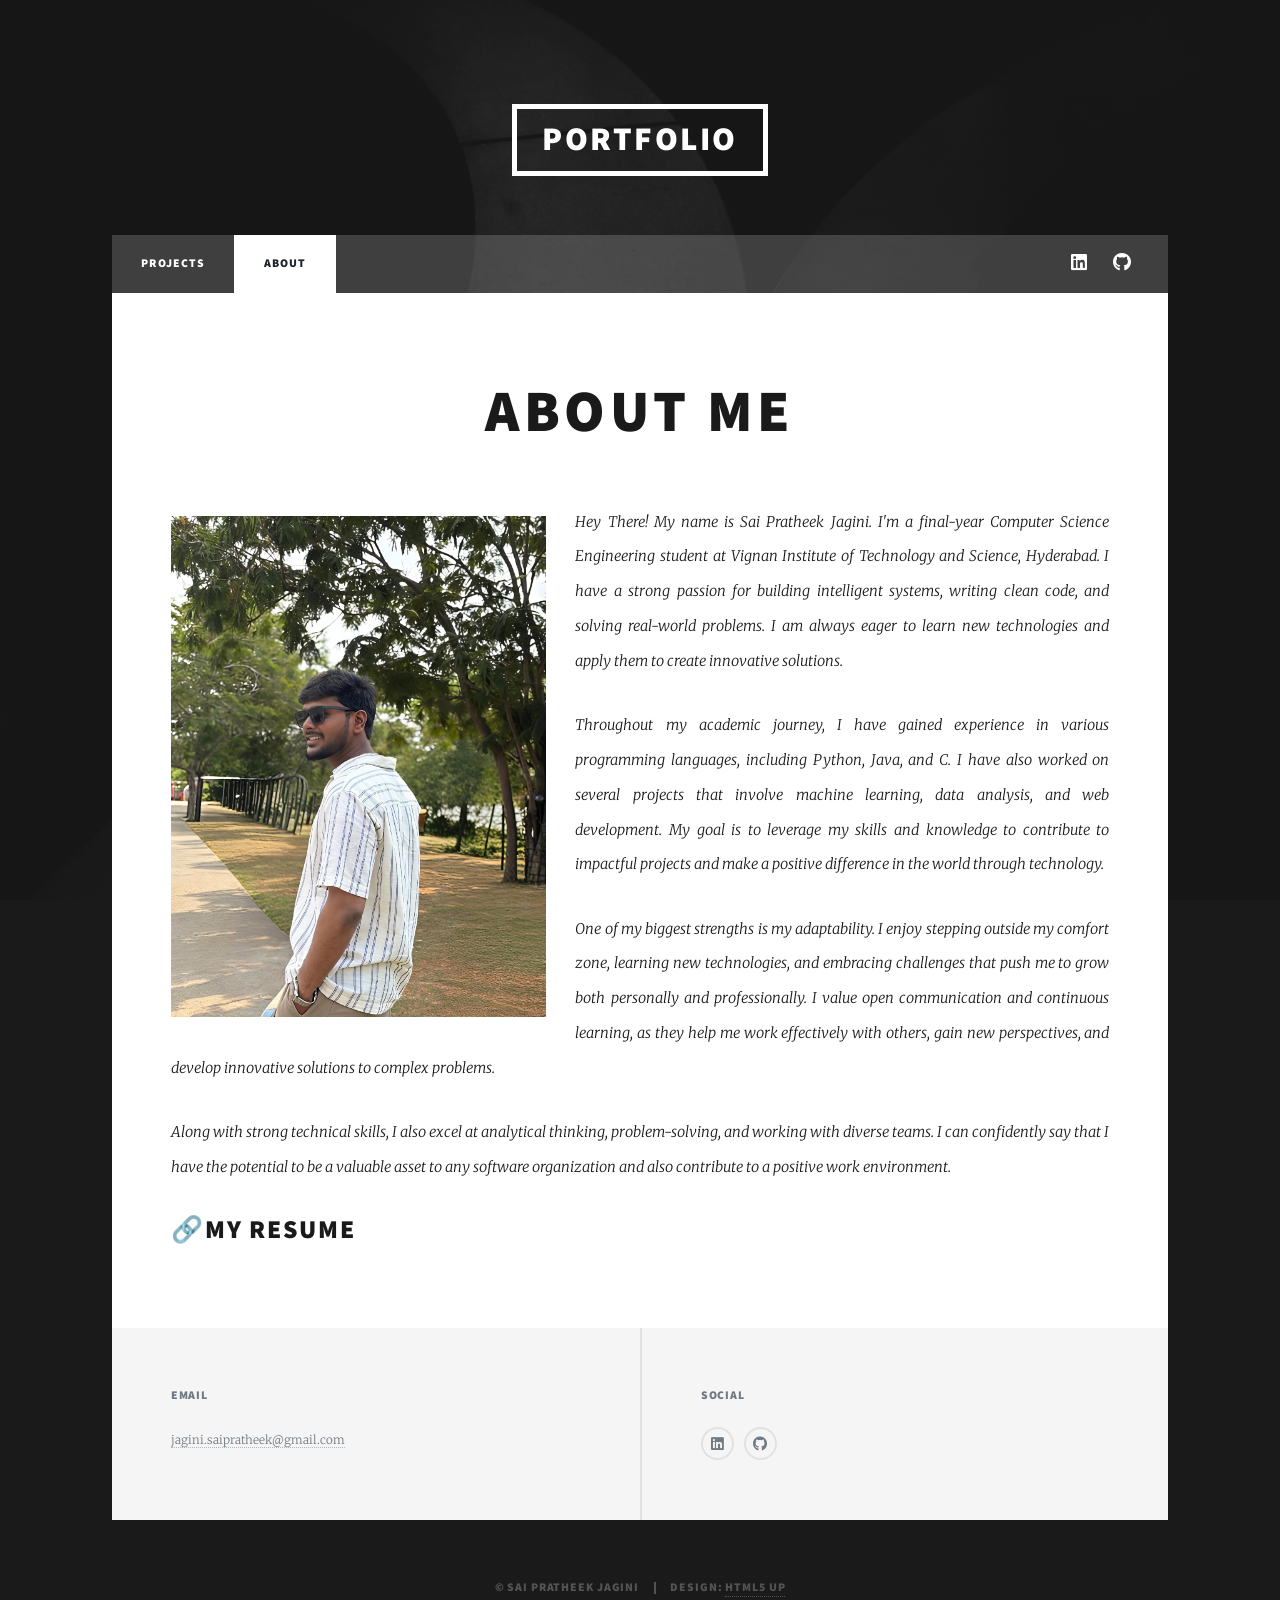
==== about.html @ 60c9acdc "Add files via upload Initial commit" ====
<!DOCTYPE HTML>
<!--
	Massively by HTML5 UP
	html5up.net | @ajlkn
	Free for personal and commercial use under the CCA 3.0 license (html5up.net/license)
-->
<html>
	<head>
		<title>Sai Pratheek's Portfolio</title>
		<meta charset="utf-8" />
		<meta name="viewport" content="width=device-width, initial-scale=1, user-scalable=no" />
		<link rel="stylesheet" href="assets/css/main.css" />
		<noscript><link rel="stylesheet" href="assets/css/noscript.css" /></noscript>
	</head>
	<body class="is-preload">

		<!-- Wrapper -->
			<div id="wrapper">

				<!-- Header -->
					<header id="header">
						<a href="index.html" class="logo">PORTFOLIO</a>
					</header>

				<!-- Nav -->
					<nav id="nav">
						<ul class="links">
							<li><a href="index.html">Projects</a></li>
							<li class="active"><a href="about.html">About</a></li>
						</ul>
						<ul class="icons">
							<li><a href="https://www.linkedin.com/in/sai-pratheek-13a4a62a0?utm_source=share&utm_campaign=share_via&utm_content=profile&utm_medium=android_app" class="icon brands fa-linkedin"><span class="label">LinkedIn</span></a></li>
							<li><a href="http://github.com/saipratheekj-maker" class="icon brands fa-github"><span class="label">GitHub</span></a></li>
						</ul>
					</nav>

				<!-- Main -->
					<div id="main">

						<!-- Post -->
							<section class="post">
								<header class="major">
									<h1>About Me</h1>
								</header>
								<header>
									<p>
										<span class="image left"><img src="images/pratheek.jpeg" alt="" /></span>
										Hey There! My name is Sai Pratheek Jagini. I'm a final-year Computer Science Engineering student at Vignan Institute of Technology and Science, Hyderabad. I have a strong passion for building intelligent systems, writing clean code, and solving real-world problems. I am always eager to learn new technologies and apply them to create innovative solutions.</p>
									<p>Throughout my academic journey, I have gained experience in various programming languages, including Python, Java, and C. I have also worked on several projects that involve machine learning, data analysis, and web development. My goal is to leverage my skills and knowledge to contribute to impactful projects and make a positive difference in the world through technology.</p>
									<p>One of my biggest strengths is my adaptability. I enjoy stepping outside my comfort zone, learning new technologies, and embracing challenges that push me to grow both personally and professionally. I value open communication and continuous learning, as they help me work effectively with others, gain new perspectives, and develop innovative solutions to complex problems.</p>
									<p>Along with strong technical skills, I also excel at analytical thinking, problem-solving, and working with diverse teams. I can confidently say that I have the potential to be a valuable asset to any software organization and also contribute to a positive work environment.</p>
								</header>

								<div class ="centered-box">
									<h2><a href="https://drive.google.com/file/d/1LMoxAyLqbDIhwHowOJUBHtjbUGwWxza9/view?usp=drive_link" class="logo">🔗My Resume</a></h2>
								</div>
							</section>

					</div>

				<!-- Footer -->	
					<footer id="footer">
						<section>
							<h3>Email</h3>
							<p><a href="mailto:jagini.saipratheek@gmail.com">jagini.saipratheek@gmail.com</a></p>
						</section>
						<section>
							<h3>Social</h3>
							<ul class="icons alt">
								<li><a href="https://www.linkedin.com/in/sai-pratheek-13a4a62a0?utm_source=share&utm_campaign=share_via&utm_content=profile&utm_medium=android_app" class="icon brands alt fa-linkedin"><span class="label">LinkedIn</span></a></li>
								<li><a href="http://github.com/saipratheekj-maker" class="icon brands alt fa-github"><span class="label">GitHub</span></a></li>
							</ul>
						</section>
					</footer>

				<!-- Copyright -->
					<div id="copyright">
						<ul><li>&copy; Sai Pratheek Jagini</li><li>Design: <a href="#">HTML5 UP</a></li></ul>
					</div>

			</div>

		<!-- Scripts -->
			<script src="assets/js/jquery.min.js"></script>
			<script src="assets/js/jquery.scrollex.min.js"></script>
			<script src="assets/js/jquery.scrolly.min.js"></script>
			<script src="assets/js/browser.min.js"></script>
			<script src="assets/js/breakpoints.min.js"></script>
			<script src="assets/js/util.js"></script>
			<script src="assets/js/main.js"></script>

	</body>
</html>
---- assets/css/main.css ----
@import url(fontawesome-all.min.css);
@import url("https://fonts.googleapis.com/css?family=Merriweather:300,700,300italic,700italic|Source+Sans+Pro:900");

/*
	Massively by HTML5 UP
	html5up.net | @ajlkn
	Free for personal and commercial use under the CCA 3.0 license (html5up.net/license)
*/

html, body, div, span, applet, object,
iframe, h1, h2, h3, h4, h5, h6, p, blockquote,
pre, a, abbr, acronym, address, big, cite,
code, del, dfn, em, img, ins, kbd, q, s, samp,
small, strike, strong, sub, sup, tt, var, b,
u, i, center, dl, dt, dd, ol, ul, li, fieldset,
form, label, legend, table, caption, tbody,
tfoot, thead, tr, th, td, article, aside,
canvas, details, embed, figure, figcaption,
footer, header, hgroup, menu, nav, output, ruby,
section, summary, time, mark, audio, video {
	margin: 0;
	padding: 0;
	border: 0;
	font-size: 100%;
	font: inherit;
	vertical-align: baseline;}

article, aside, details, figcaption, figure,
footer, header, hgroup, menu, nav, section {
	display: block;}

body {
	line-height: 1;
}

ol, ul {
	list-style: none;
}

blockquote, q {
	quotes: none;
}

	blockquote:before, blockquote:after, q:before, q:after {
		content: '';
		content: none;
	}

table {
	border-collapse: collapse;
	border-spacing: 0;
}

body {
	-webkit-text-size-adjust: none;
}

mark {
	background-color: transparent;
	color: inherit;
}

input::-moz-focus-inner {
	border: 0;
	padding: 0;
}

input, select, textarea {
	-moz-appearance: none;
	-webkit-appearance: none;
	-ms-appearance: none;
	appearance: none;
}

/* Basic */

	@-ms-viewport {
		width: device-width;
	}

	body {
		-ms-overflow-style: scrollbar;
	}

	@media screen and (max-width: 480px) {

		html, body {
			min-width: 320px;
		}

	}

	html {
		box-sizing: border-box;
	}

	*, *:before, *:after {
		box-sizing: inherit;
	}

	body {
		background-color: #1a1a1a;
	}

		body.is-preload *, body.is-preload *:before, body.is-preload *:after {
			-moz-animation: none !important;
			-webkit-animation: none !important;
			-ms-animation: none !important;
			animation: none !important;
			-moz-transition: none !important;
			-webkit-transition: none !important;
			-ms-transition: none !important;
			transition: none !important;
		}

/* Type */

	html {
		font-size: 16pt;
	}

		@media screen and (max-width: 1680px) {

			html {
				font-size: 12pt;
			}

		}

		@media screen and (max-width: 1280px) {

			html {
				font-size: 11pt;
			}

		}

		@media screen and (max-width: 360px) {

			html {
				font-size: 10pt;
			}

		}

	body {
		color: #1a1a1a;
	}

	body, input, select, textarea {
		font-family: "Merriweather", Georgia, serif;
		font-weight: 300;
		font-size: 1rem;
		line-height: 2.375;
	}

	a {
		-moz-transition: color 0.2s ease-in-out, background-color 0.2s ease-in-out, border-color 0.2s ease-in-out, box-shadow 0.2s ease-in-out;
		-webkit-transition: color 0.2s ease-in-out, background-color 0.2s ease-in-out, border-color 0.2s ease-in-out, box-shadow 0.2s ease-in-out;
		-ms-transition: color 0.2s ease-in-out, background-color 0.2s ease-in-out, border-color 0.2s ease-in-out, box-shadow 0.2s ease-in-out;
		transition: color 0.2s ease-in-out, background-color 0.2s ease-in-out, border-color 0.2s ease-in-out, box-shadow 0.2s ease-in-out;
		border-bottom: dotted 1px;
		text-decoration: none;
	}

		a:hover {
			border-bottom-color: transparent;
		}

	strong, b {
		font-weight: 600;
	}

	em, i {
		font-style: italic;
	}

	p {
		text-align: justify;
		margin: 0 0 2rem 0;
	}

	h1, h2, h3, h4, h5, h6 {
		font-family: "Source Sans Pro", Helvetica, sans-serif;
		font-weight: 900;
		line-height: 1.5;
		letter-spacing: 0.075em;
		text-transform: uppercase;
		margin: 0 0 1rem 0;
	}

		h1 a, h2 a, h3 a, h4 a, h5 a, h6 a {
			border-bottom: 0;
			color: inherit;
			text-decoration: none;
		}

	h1 {
		font-size: 4rem;
		line-height: 1.1;
		margin: 0 0 2rem 0;
	}

	h2 {
		font-size: 1.75rem;
		line-height: 1.3;
		margin: 0 0 1.5rem 0;
	}

	h3 {
		font-size: 1.25rem;
		margin: 0 0 1.5rem 0;
	}

	h4 {
		font-size: 1rem;
	}

	h5 {
		font-size: 0.9rem;
	}

	h6 {
		font-size: 0.8rem;
	}

	sub {
		font-size: 0.8rem;
		position: relative;
		top: 0.5rem;
	}

	sup {
		font-size: 0.8rem;
		position: relative;
		top: -0.5rem;
	}

	blockquote {
		border-left: solid 4px;
		font-style: italic;
		margin: 0 0 2rem 0;
		padding: 0.5rem 0 0.5rem 2rem;
	}

	code {
		border: solid 2px;
		font-family: "Courier New", monospace;
		font-size: 0.9rem;
		margin: 0 0.25rem;
		padding: 0.25rem 0.65rem;
	}

	pre {
		-webkit-overflow-scrolling: touch;
		font-family: "Courier New", monospace;
		font-size: 0.9rem;
		margin: 0 0 2rem 0;
	}

		pre code {
			display: block;
			line-height: 1.75;
			padding: 1rem 1.5rem;
			overflow-x: auto;
		}

	hr {
		border: 0;
		border-bottom: solid 2px;
		margin: 3rem 0;
	}

		hr.major {
			margin: 5rem 0;
		}

	.align-left {
		text-align: left;
	}

	.align-center {
		text-align: center;
	}

	.align-right {
		text-align: right;
	}

	input, select, textarea {
		color: #1a1a1a;
	}

	a {
		color: #1a1a1a;
		border-bottom-color: rgba(33, 41, 49, 0.5);
	}

		a:hover {
			border-bottom-color: transparent;
			color: #18bfef !important;
		}

	strong, b {
		color: #1a1a1a;
	}

	h1, h2, h3, h4, h5, h6 {
		color: #1a1a1a;
	}

	blockquote {
		border-left-color: #eeeeee;
	}

	code {
		background: rgba(220, 220, 220, 0.25);
		border-color: #eeeeee;
	}

	hr {
		border-bottom-color: #eeeeee;
	}

/* Row */

	.row {
		display: flex;
		flex-wrap: wrap;
		box-sizing: border-box;
		align-items: stretch;
	}

		.row > * {
			box-sizing: border-box;
		}

		.row.gtr-uniform > * > :last-child {
			margin-bottom: 0;
		}

		.row.aln-left {
			justify-content: flex-start;
		}

		.row.aln-center {
			justify-content: center;
		}

		.row.aln-right {
			justify-content: flex-end;
		}

		.row.aln-top {
			align-items: flex-start;
		}

		.row.aln-middle {
			align-items: center;
		}

		.row.aln-bottom {
			align-items: flex-end;
		}

		.row > .imp {
			order: -1;
		}

		.row > .col-1 {
			width: 8.33333%;
		}

		.row > .off-1 {
			margin-left: 8.33333%;
		}

		.row > .col-2 {
			width: 16.66667%;
		}

		.row > .off-2 {
			margin-left: 16.66667%;
		}

		.row > .col-3 {
			width: 25%;
		}

		.row > .off-3 {
			margin-left: 25%;
		}

		.row > .col-4 {
			width: 33.33333%;
		}

		.row > .off-4 {
			margin-left: 33.33333%;
		}

		.row > .col-5 {
			width: 41.66667%;
		}

		.row > .off-5 {
			margin-left: 41.66667%;
		}

		.row > .col-6 {
			width: 50%;
		}

		.row > .off-6 {
			margin-left: 50%;
		}

		.row > .col-7 {
			width: 58.33333%;
		}

		.row > .off-7 {
			margin-left: 58.33333%;
		}

		.row > .col-8 {
			width: 66.66667%;
		}

		.row > .off-8 {
			margin-left: 66.66667%;
		}

		.row > .col-9 {
			width: 75%;
		}

		.row > .off-9 {
			margin-left: 75%;
		}

		.row > .col-10 {
			width: 83.33333%;
		}

		.row > .off-10 {
			margin-left: 83.33333%;
		}

		.row > .col-11 {
			width: 91.66667%;
		}

		.row > .off-11 {
			margin-left: 91.66667%;
		}

		.row > .col-12 {
			width: 100%;
		}

		.row > .off-12 {
			margin-left: 100%;
		}

		.row.gtr-0 {
			margin-top: 0;
			margin-left: 0rem;
		}

			.row.gtr-0 > * {
				padding: 0 0 0 0rem;
			}

			.row.gtr-0.gtr-uniform {
				margin-top: 0rem;
			}

				.row.gtr-0.gtr-uniform > * {
					padding-top: 0rem;
				}

		.row.gtr-25 {
			margin-top: 0;
			margin-left: -0.375rem;
		}

			.row.gtr-25 > * {
				padding: 0 0 0 0.375rem;
			}

			.row.gtr-25.gtr-uniform {
				margin-top: -0.375rem;
			}

				.row.gtr-25.gtr-uniform > * {
					padding-top: 0.375rem;
				}

		.row.gtr-50 {
			margin-top: 0;
			margin-left: -0.75rem;
		}

			.row.gtr-50 > * {
				padding: 0 0 0 0.75rem;
			}

			.row.gtr-50.gtr-uniform {
				margin-top: -0.75rem;
			}

				.row.gtr-50.gtr-uniform > * {
					padding-top: 0.75rem;
				}

		.row {
			margin-top: 0;
			margin-left: -1.5rem;
		}

			.row > * {
				padding: 0 0 0 1.5rem;
			}

			.row.gtr-uniform {
				margin-top: -1.5rem;
			}

				.row.gtr-uniform > * {
					padding-top: 1.5rem;
				}

		.row.gtr-150 {
			margin-top: 0;
			margin-left: -2.25rem;
		}

			.row.gtr-150 > * {
				padding: 0 0 0 2.25rem;
			}

			.row.gtr-150.gtr-uniform {
				margin-top: -2.25rem;
			}

				.row.gtr-150.gtr-uniform > * {
					padding-top: 2.25rem;
				}

		.row.gtr-200 {
			margin-top: 0;
			margin-left: -3rem;
		}

			.row.gtr-200 > * {
				padding: 0 0 0 3rem;
			}

			.row.gtr-200.gtr-uniform {
				margin-top: -3rem;
			}

				.row.gtr-200.gtr-uniform > * {
					padding-top: 3rem;
				}

		@media screen and (max-width: 1680px) {

			.row {
				display: flex;
				flex-wrap: wrap;
				box-sizing: border-box;
				align-items: stretch;
			}

				.row > * {
					box-sizing: border-box;
				}

				.row.gtr-uniform > * > :last-child {
					margin-bottom: 0;
				}

				.row.aln-left {
					justify-content: flex-start;
				}

				.row.aln-center {
					justify-content: center;
				}

				.row.aln-right {
					justify-content: flex-end;
				}

				.row.aln-top {
					align-items: flex-start;
				}

				.row.aln-middle {
					align-items: center;
				}

				.row.aln-bottom {
					align-items: flex-end;
				}

				.row > .imp-xlarge {
					order: -1;
				}

				.row > .col-1-xlarge {
					width: 8.33333%;
				}

				.row > .off-1-xlarge {
					margin-left: 8.33333%;
				}

				.row > .col-2-xlarge {
					width: 16.66667%;
				}

				.row > .off-2-xlarge {
					margin-left: 16.66667%;
				}

				.row > .col-3-xlarge {
					width: 25%;
				}

				.row > .off-3-xlarge {
					margin-left: 25%;
				}

				.row > .col-4-xlarge {
					width: 33.33333%;
				}

				.row > .off-4-xlarge {
					margin-left: 33.33333%;
				}

				.row > .col-5-xlarge {
					width: 41.66667%;
				}

				.row > .off-5-xlarge {
					margin-left: 41.66667%;
				}

				.row > .col-6-xlarge {
					width: 50%;
				}

				.row > .off-6-xlarge {
					margin-left: 50%;
				}

				.row > .col-7-xlarge {
					width: 58.33333%;
				}

				.row > .off-7-xlarge {
					margin-left: 58.33333%;
				}

				.row > .col-8-xlarge {
					width: 66.66667%;
				}

				.row > .off-8-xlarge {
					margin-left: 66.66667%;
				}

				.row > .col-9-xlarge {
					width: 75%;
				}

				.row > .off-9-xlarge {
					margin-left: 75%;
				}

				.row > .col-10-xlarge {
					width: 83.33333%;
				}

				.row > .off-10-xlarge {
					margin-left: 83.33333%;
				}

				.row > .col-11-xlarge {
					width: 91.66667%;
				}

				.row > .off-11-xlarge {
					margin-left: 91.66667%;
				}

				.row > .col-12-xlarge {
					width: 100%;
				}

				.row > .off-12-xlarge {
					margin-left: 100%;
				}

				.row.gtr-0 {
					margin-top: 0;
					margin-left: 0rem;
				}

					.row.gtr-0 > * {
						padding: 0 0 0 0rem;
					}

					.row.gtr-0.gtr-uniform {
						margin-top: 0rem;
					}

						.row.gtr-0.gtr-uniform > * {
							padding-top: 0rem;
						}

				.row.gtr-25 {
					margin-top: 0;
					margin-left: -0.375rem;
				}

					.row.gtr-25 > * {
						padding: 0 0 0 0.375rem;
					}

					.row.gtr-25.gtr-uniform {
						margin-top: -0.375rem;
					}

						.row.gtr-25.gtr-uniform > * {
							padding-top: 0.375rem;
						}

				.row.gtr-50 {
					margin-top: 0;
					margin-left: -0.75rem;
				}

					.row.gtr-50 > * {
						padding: 0 0 0 0.75rem;
					}

					.row.gtr-50.gtr-uniform {
						margin-top: -0.75rem;
					}

						.row.gtr-50.gtr-uniform > * {
							padding-top: 0.75rem;
						}

				.row {
					margin-top: 0;
					margin-left: -1.5rem;
				}

					.row > * {
						padding: 0 0 0 1.5rem;
					}

					.row.gtr-uniform {
						margin-top: -1.5rem;
					}

						.row.gtr-uniform > * {
							padding-top: 1.5rem;
						}

				.row.gtr-150 {
					margin-top: 0;
					margin-left: -2.25rem;
				}

					.row.gtr-150 > * {
						padding: 0 0 0 2.25rem;
					}

					.row.gtr-150.gtr-uniform {
						margin-top: -2.25rem;
					}

						.row.gtr-150.gtr-uniform > * {
							padding-top: 2.25rem;
						}

				.row.gtr-200 {
					margin-top: 0;
					margin-left: -3rem;
				}

					.row.gtr-200 > * {
						padding: 0 0 0 3rem;
					}

					.row.gtr-200.gtr-uniform {
						margin-top: -3rem;
					}

						.row.gtr-200.gtr-uniform > * {
							padding-top: 3rem;
						}

		}

		@media screen and (max-width: 1280px) {

			.row {
				display: flex;
				flex-wrap: wrap;
				box-sizing: border-box;
				align-items: stretch;
			}

				.row > * {
					box-sizing: border-box;
				}

				.row.gtr-uniform > * > :last-child {
					margin-bottom: 0;
				}

				.row.aln-left {
					justify-content: flex-start;
				}

				.row.aln-center {
					justify-content: center;
				}

				.row.aln-right {
					justify-content: flex-end;
				}

				.row.aln-top {
					align-items: flex-start;
				}

				.row.aln-middle {
					align-items: center;
				}

				.row.aln-bottom {
					align-items: flex-end;
				}

				.row > .imp-large {
					order: -1;
				}

				.row > .col-1-large {
					width: 8.33333%;
				}

				.row > .off-1-large {
					margin-left: 8.33333%;
				}

				.row > .col-2-large {
					width: 16.66667%;
				}

				.row > .off-2-large {
					margin-left: 16.66667%;
				}

				.row > .col-3-large {
					width: 25%;
				}

				.row > .off-3-large {
					margin-left: 25%;
				}

				.row > .col-4-large {
					width: 33.33333%;
				}

				.row > .off-4-large {
					margin-left: 33.33333%;
				}

				.row > .col-5-large {
					width: 41.66667%;
				}

				.row > .off-5-large {
					margin-left: 41.66667%;
				}

				.row > .col-6-large {
					width: 50%;
				}

				.row > .off-6-large {
					margin-left: 50%;
				}

				.row > .col-7-large {
					width: 58.33333%;
				}

				.row > .off-7-large {
					margin-left: 58.33333%;
				}

				.row > .col-8-large {
					width: 66.66667%;
				}

				.row > .off-8-large {
					margin-left: 66.66667%;
				}

				.row > .col-9-large {
					width: 75%;
				}

				.row > .off-9-large {
					margin-left: 75%;
				}

				.row > .col-10-large {
					width: 83.33333%;
				}

				.row > .off-10-large {
					margin-left: 83.33333%;
				}

				.row > .col-11-large {
					width: 91.66667%;
				}

				.row > .off-11-large {
					margin-left: 91.66667%;
				}

				.row > .col-12-large {
					width: 100%;
				}

				.row > .off-12-large {
					margin-left: 100%;
				}

				.row.gtr-0 {
					margin-top: 0;
					margin-left: 0rem;
				}

					.row.gtr-0 > * {
						padding: 0 0 0 0rem;
					}

					.row.gtr-0.gtr-uniform {
						margin-top: 0rem;
					}

						.row.gtr-0.gtr-uniform > * {
							padding-top: 0rem;
						}

				.row.gtr-25 {
					margin-top: 0;
					margin-left: -0.375rem;
				}

					.row.gtr-25 > * {
						padding: 0 0 0 0.375rem;
					}

					.row.gtr-25.gtr-uniform {
						margin-top: -0.375rem;
					}

						.row.gtr-25.gtr-uniform > * {
							padding-top: 0.375rem;
						}

				.row.gtr-50 {
					margin-top: 0;
					margin-left: -0.75rem;
				}

					.row.gtr-50 > * {
						padding: 0 0 0 0.75rem;
					}

					.row.gtr-50.gtr-uniform {
						margin-top: -0.75rem;
					}

						.row.gtr-50.gtr-uniform > * {
							padding-top: 0.75rem;
						}

				.row {
					margin-top: 0;
					margin-left: -1.5rem;
				}

					.row > * {
						padding: 0 0 0 1.5rem;
					}

					.row.gtr-uniform {
						margin-top: -1.5rem;
					}

						.row.gtr-uniform > * {
							padding-top: 1.5rem;
						}

				.row.gtr-150 {
					margin-top: 0;
					margin-left: -2.25rem;
				}

					.row.gtr-150 > * {
						padding: 0 0 0 2.25rem;
					}

					.row.gtr-150.gtr-uniform {
						margin-top: -2.25rem;
					}

						.row.gtr-150.gtr-uniform > * {
							padding-top: 2.25rem;
						}

				.row.gtr-200 {
					margin-top: 0;
					margin-left: -3rem;
				}

					.row.gtr-200 > * {
						padding: 0 0 0 3rem;
					}

					.row.gtr-200.gtr-uniform {
						margin-top: -3rem;
					}

						.row.gtr-200.gtr-uniform > * {
							padding-top: 3rem;
						}

		}

		@media screen and (max-width: 980px) {

			.row {
				display: flex;
				flex-wrap: wrap;
				box-sizing: border-box;
				align-items: stretch;
			}

				.row > * {
					box-sizing: border-box;
				}

				.row.gtr-uniform > * > :last-child {
					margin-bottom: 0;
				}

				.row.aln-left {
					justify-content: flex-start;
				}

				.row.aln-center {
					justify-content: center;
				}

				.row.aln-right {
					justify-content: flex-end;
				}

				.row.aln-top {
					align-items: flex-start;
				}

				.row.aln-middle {
					align-items: center;
				}

				.row.aln-bottom {
					align-items: flex-end;
				}

				.row > .imp-medium {
					order: -1;
				}

				.row > .col-1-medium {
					width: 8.33333%;
				}

				.row > .off-1-medium {
					margin-left: 8.33333%;
				}

				.row > .col-2-medium {
					width: 16.66667%;
				}

				.row > .off-2-medium {
					margin-left: 16.66667%;
				}

				.row > .col-3-medium {
					width: 25%;
				}

				.row > .off-3-medium {
					margin-left: 25%;
				}

				.row > .col-4-medium {
					width: 33.33333%;
				}

				.row > .off-4-medium {
					margin-left: 33.33333%;
				}

				.row > .col-5-medium {
					width: 41.66667%;
				}

				.row > .off-5-medium {
					margin-left: 41.66667%;
				}

				.row > .col-6-medium {
					width: 50%;
				}

				.row > .off-6-medium {
					margin-left: 50%;
				}

				.row > .col-7-medium {
					width: 58.33333%;
				}

				.row > .off-7-medium {
					margin-left: 58.33333%;
				}

				.row > .col-8-medium {
					width: 66.66667%;
				}

				.row > .off-8-medium {
					margin-left: 66.66667%;
				}

				.row > .col-9-medium {
					width: 75%;
				}

				.row > .off-9-medium {
					margin-left: 75%;
				}

				.row > .col-10-medium {
					width: 83.33333%;
				}

				.row > .off-10-medium {
					margin-left: 83.33333%;
				}

				.row > .col-11-medium {
					width: 91.66667%;
				}

				.row > .off-11-medium {
					margin-left: 91.66667%;
				}

				.row > .col-12-medium {
					width: 100%;
				}

				.row > .off-12-medium {
					margin-left: 100%;
				}

				.row.gtr-0 {
					margin-top: 0;
					margin-left: 0rem;
				}

					.row.gtr-0 > * {
						padding: 0 0 0 0rem;
					}

					.row.gtr-0.gtr-uniform {
						margin-top: 0rem;
					}

						.row.gtr-0.gtr-uniform > * {
							padding-top: 0rem;
						}

				.row.gtr-25 {
					margin-top: 0;
					margin-left: -0.375rem;
				}

					.row.gtr-25 > * {
						padding: 0 0 0 0.375rem;
					}

					.row.gtr-25.gtr-uniform {
						margin-top: -0.375rem;
					}

						.row.gtr-25.gtr-uniform > * {
							padding-top: 0.375rem;
						}

				.row.gtr-50 {
					margin-top: 0;
					margin-left: -0.75rem;
				}

					.row.gtr-50 > * {
						padding: 0 0 0 0.75rem;
					}

					.row.gtr-50.gtr-uniform {
						margin-top: -0.75rem;
					}

						.row.gtr-50.gtr-uniform > * {
							padding-top: 0.75rem;
						}

				.row {
					margin-top: 0;
					margin-left: -1.5rem;
				}

					.row > * {
						padding: 0 0 0 1.5rem;
					}

					.row.gtr-uniform {
						margin-top: -1.5rem;
					}

						.row.gtr-uniform > * {
							padding-top: 1.5rem;
						}

				.row.gtr-150 {
					margin-top: 0;
					margin-left: -2.25rem;
				}

					.row.gtr-150 > * {
						padding: 0 0 0 2.25rem;
					}

					.row.gtr-150.gtr-uniform {
						margin-top: -2.25rem;
					}

						.row.gtr-150.gtr-uniform > * {
							padding-top: 2.25rem;
						}

				.row.gtr-200 {
					margin-top: 0;
					margin-left: -3rem;
				}

					.row.gtr-200 > * {
						padding: 0 0 0 3rem;
					}

					.row.gtr-200.gtr-uniform {
						margin-top: -3rem;
					}

						.row.gtr-200.gtr-uniform > * {
							padding-top: 3rem;
						}

		}

		@media screen and (max-width: 736px) {

			.row {
				display: flex;
				flex-wrap: wrap;
				box-sizing: border-box;
				align-items: stretch;
			}

				.row > * {
					box-sizing: border-box;
				}

				.row.gtr-uniform > * > :last-child {
					margin-bottom: 0;
				}

				.row.aln-left {
					justify-content: flex-start;
				}

				.row.aln-center {
					justify-content: center;
				}

				.row.aln-right {
					justify-content: flex-end;
				}

				.row.aln-top {
					align-items: flex-start;
				}

				.row.aln-middle {
					align-items: center;
				}

				.row.aln-bottom {
					align-items: flex-end;
				}

				.row > .imp-small {
					order: -1;
				}

				.row > .col-1-small {
					width: 8.33333%;
				}

				.row > .off-1-small {
					margin-left: 8.33333%;
				}

				.row > .col-2-small {
					width: 16.66667%;
				}

				.row > .off-2-small {
					margin-left: 16.66667%;
				}

				.row > .col-3-small {
					width: 25%;
				}

				.row > .off-3-small {
					margin-left: 25%;
				}

				.row > .col-4-small {
					width: 33.33333%;
				}

				.row > .off-4-small {
					margin-left: 33.33333%;
				}

				.row > .col-5-small {
					width: 41.66667%;
				}

				.row > .off-5-small {
					margin-left: 41.66667%;
				}

				.row > .col-6-small {
					width: 50%;
				}

				.row > .off-6-small {
					margin-left: 50%;
				}

				.row > .col-7-small {
					width: 58.33333%;
				}

				.row > .off-7-small {
					margin-left: 58.33333%;
				}

				.row > .col-8-small {
					width: 66.66667%;
				}

				.row > .off-8-small {
					margin-left: 66.66667%;
				}

				.row > .col-9-small {
					width: 75%;
				}

				.row > .off-9-small {
					margin-left: 75%;
				}

				.row > .col-10-small {
					width: 83.33333%;
				}

				.row > .off-10-small {
					margin-left: 83.33333%;
				}

				.row > .col-11-small {
					width: 91.66667%;
				}

				.row > .off-11-small {
					margin-left: 91.66667%;
				}

				.row > .col-12-small {
					width: 100%;
				}

				.row > .off-12-small {
					margin-left: 100%;
				}

				.row.gtr-0 {
					margin-top: 0;
					margin-left: 0rem;
				}

					.row.gtr-0 > * {
						padding: 0 0 0 0rem;
					}

					.row.gtr-0.gtr-uniform {
						margin-top: 0rem;
					}

						.row.gtr-0.gtr-uniform > * {
							padding-top: 0rem;
						}

				.row.gtr-25 {
					margin-top: 0;
					margin-left: -0.375rem;
				}

					.row.gtr-25 > * {
						padding: 0 0 0 0.375rem;
					}

					.row.gtr-25.gtr-uniform {
						margin-top: -0.375rem;
					}

						.row.gtr-25.gtr-uniform > * {
							padding-top: 0.375rem;
						}

				.row.gtr-50 {
					margin-top: 0;
					margin-left: -0.75rem;
				}

					.row.gtr-50 > * {
						padding: 0 0 0 0.75rem;
					}

					.row.gtr-50.gtr-uniform {
						margin-top: -0.75rem;
					}

						.row.gtr-50.gtr-uniform > * {
							padding-top: 0.75rem;
						}

				.row {
					margin-top: 0;
					margin-left: -1.5rem;
				}

					.row > * {
						padding: 0 0 0 1.5rem;
					}

					.row.gtr-uniform {
						margin-top: -1.5rem;
					}

						.row.gtr-uniform > * {
							padding-top: 1.5rem;
						}

				.row.gtr-150 {
					margin-top: 0;
					margin-left: -2.25rem;
				}

					.row.gtr-150 > * {
						padding: 0 0 0 2.25rem;
					}

					.row.gtr-150.gtr-uniform {
						margin-top: -2.25rem;
					}

						.row.gtr-150.gtr-uniform > * {
							padding-top: 2.25rem;
						}

				.row.gtr-200 {
					margin-top: 0;
					margin-left: -3rem;
				}

					.row.gtr-200 > * {
						padding: 0 0 0 3rem;
					}

					.row.gtr-200.gtr-uniform {
						margin-top: -3rem;
					}

						.row.gtr-200.gtr-uniform > * {
							padding-top: 3rem;
						}

		}

		@media screen and (max-width: 480px) {

			.row {
				display: flex;
				flex-wrap: wrap;
				box-sizing: border-box;
				align-items: stretch;
			}

				.row > * {
					box-sizing: border-box;
				}

				.row.gtr-uniform > * > :last-child {
					margin-bottom: 0;
				}

				.row.aln-left {
					justify-content: flex-start;
				}

				.row.aln-center {
					justify-content: center;
				}

				.row.aln-right {
					justify-content: flex-end;
				}

				.row.aln-top {
					align-items: flex-start;
				}

				.row.aln-middle {
					align-items: center;
				}

				.row.aln-bottom {
					align-items: flex-end;
				}

				.row > .imp-xsmall {
					order: -1;
				}

				.row > .col-1-xsmall {
					width: 8.33333%;
				}

				.row > .off-1-xsmall {
					margin-left: 8.33333%;
				}

				.row > .col-2-xsmall {
					width: 16.66667%;
				}

				.row > .off-2-xsmall {
					margin-left: 16.66667%;
				}

				.row > .col-3-xsmall {
					width: 25%;
				}

				.row > .off-3-xsmall {
					margin-left: 25%;
				}

				.row > .col-4-xsmall {
					width: 33.33333%;
				}

				.row > .off-4-xsmall {
					margin-left: 33.33333%;
				}

				.row > .col-5-xsmall {
					width: 41.66667%;
				}

				.row > .off-5-xsmall {
					margin-left: 41.66667%;
				}

				.row > .col-6-xsmall {
					width: 50%;
				}

				.row > .off-6-xsmall {
					margin-left: 50%;
				}

				.row > .col-7-xsmall {
					width: 58.33333%;
				}

				.row > .off-7-xsmall {
					margin-left: 58.33333%;
				}

				.row > .col-8-xsmall {
					width: 66.66667%;
				}

				.row > .off-8-xsmall {
					margin-left: 66.66667%;
				}

				.row > .col-9-xsmall {
					width: 75%;
				}

				.row > .off-9-xsmall {
					margin-left: 75%;
				}

				.row > .col-10-xsmall {
					width: 83.33333%;
				}

				.row > .off-10-xsmall {
					margin-left: 83.33333%;
				}

				.row > .col-11-xsmall {
					width: 91.66667%;
				}

				.row > .off-11-xsmall {
					margin-left: 91.66667%;
				}

				.row > .col-12-xsmall {
					width: 100%;
				}

				.row > .off-12-xsmall {
					margin-left: 100%;
				}

				.row.gtr-0 {
					margin-top: 0;
					margin-left: 0rem;
				}

					.row.gtr-0 > * {
						padding: 0 0 0 0rem;
					}

					.row.gtr-0.gtr-uniform {
						margin-top: 0rem;
					}

						.row.gtr-0.gtr-uniform > * {
							padding-top: 0rem;
						}

				.row.gtr-25 {
					margin-top: 0;
					margin-left: -0.375rem;
				}

					.row.gtr-25 > * {
						padding: 0 0 0 0.375rem;
					}

					.row.gtr-25.gtr-uniform {
						margin-top: -0.375rem;
					}

						.row.gtr-25.gtr-uniform > * {
							padding-top: 0.375rem;
						}

				.row.gtr-50 {
					margin-top: 0;
					margin-left: -0.75rem;
				}

					.row.gtr-50 > * {
						padding: 0 0 0 0.75rem;
					}

					.row.gtr-50.gtr-uniform {
						margin-top: -0.75rem;
					}

						.row.gtr-50.gtr-uniform > * {
							padding-top: 0.75rem;
						}

				.row {
					margin-top: 0;
					margin-left: -1.5rem;
				}

					.row > * {
						padding: 0 0 0 1.5rem;
					}

					.row.gtr-uniform {
						margin-top: -1.5rem;
					}

						.row.gtr-uniform > * {
							padding-top: 1.5rem;
						}

				.row.gtr-150 {
					margin-top: 0;
					margin-left: -2.25rem;
				}

					.row.gtr-150 > * {
						padding: 0 0 0 2.25rem;
					}

					.row.gtr-150.gtr-uniform {
						margin-top: -2.25rem;
					}

						.row.gtr-150.gtr-uniform > * {
							padding-top: 2.25rem;
						}

				.row.gtr-200 {
					margin-top: 0;
					margin-left: -3rem;
				}

					.row.gtr-200 > * {
						padding: 0 0 0 3rem;
					}

					.row.gtr-200.gtr-uniform {
						margin-top: -3rem;
					}

						.row.gtr-200.gtr-uniform > * {
							padding-top: 3rem;
						}

		}

		@media screen and (max-width: 360px) {

			.row {
				display: flex;
				flex-wrap: wrap;
				box-sizing: border-box;
				align-items: stretch;
			}

				.row > * {
					box-sizing: border-box;
				}

				.row.gtr-uniform > * > :last-child {
					margin-bottom: 0;
				}

				.row.aln-left {
					justify-content: flex-start;
				}

				.row.aln-center {
					justify-content: center;
				}

				.row.aln-right {
					justify-content: flex-end;
				}

				.row.aln-top {
					align-items: flex-start;
				}

				.row.aln-middle {
					align-items: center;
				}

				.row.aln-bottom {
					align-items: flex-end;
				}

				.row > .imp-xxsmall {
					order: -1;
				}

				.row > .col-1-xxsmall {
					width: 8.33333%;
				}

				.row > .off-1-xxsmall {
					margin-left: 8.33333%;
				}

				.row > .col-2-xxsmall {
					width: 16.66667%;
				}

				.row > .off-2-xxsmall {
					margin-left: 16.66667%;
				}

				.row > .col-3-xxsmall {
					width: 25%;
				}

				.row > .off-3-xxsmall {
					margin-left: 25%;
				}

				.row > .col-4-xxsmall {
					width: 33.33333%;
				}

				.row > .off-4-xxsmall {
					margin-left: 33.33333%;
				}

				.row > .col-5-xxsmall {
					width: 41.66667%;
				}

				.row > .off-5-xxsmall {
					margin-left: 41.66667%;
				}

				.row > .col-6-xxsmall {
					width: 50%;
				}

				.row > .off-6-xxsmall {
					margin-left: 50%;
				}

				.row > .col-7-xxsmall {
					width: 58.33333%;
				}

				.row > .off-7-xxsmall {
					margin-left: 58.33333%;
				}

				.row > .col-8-xxsmall {
					width: 66.66667%;
				}

				.row > .off-8-xxsmall {
					margin-left: 66.66667%;
				}

				.row > .col-9-xxsmall {
					width: 75%;
				}

				.row > .off-9-xxsmall {
					margin-left: 75%;
				}

				.row > .col-10-xxsmall {
					width: 83.33333%;
				}

				.row > .off-10-xxsmall {
					margin-left: 83.33333%;
				}

				.row > .col-11-xxsmall {
					width: 91.66667%;
				}

				.row > .off-11-xxsmall {
					margin-left: 91.66667%;
				}

				.row > .col-12-xxsmall {
					width: 100%;
				}

				.row > .off-12-xxsmall {
					margin-left: 100%;
				}

				.row.gtr-0 {
					margin-top: 0;
					margin-left: 0rem;
				}

					.row.gtr-0 > * {
						padding: 0 0 0 0rem;
					}

					.row.gtr-0.gtr-uniform {
						margin-top: 0rem;
					}

						.row.gtr-0.gtr-uniform > * {
							padding-top: 0rem;
						}

				.row.gtr-25 {
					margin-top: 0;
					margin-left: -0.375rem;
				}

					.row.gtr-25 > * {
						padding: 0 0 0 0.375rem;
					}

					.row.gtr-25.gtr-uniform {
						margin-top: -0.375rem;
					}

						.row.gtr-25.gtr-uniform > * {
							padding-top: 0.375rem;
						}

				.row.gtr-50 {
					margin-top: 0;
					margin-left: -0.75rem;
				}

					.row.gtr-50 > * {
						padding: 0 0 0 0.75rem;
					}

					.row.gtr-50.gtr-uniform {
						margin-top: -0.75rem;
					}

						.row.gtr-50.gtr-uniform > * {
							padding-top: 0.75rem;
						}

				.row {
					margin-top: 0;
					margin-left: -1.5rem;
				}

					.row > * {
						padding: 0 0 0 1.5rem;
					}

					.row.gtr-uniform {
						margin-top: -1.5rem;
					}

						.row.gtr-uniform > * {
							padding-top: 1.5rem;
						}

				.row.gtr-150 {
					margin-top: 0;
					margin-left: -2.25rem;
				}

					.row.gtr-150 > * {
						padding: 0 0 0 2.25rem;
					}

					.row.gtr-150.gtr-uniform {
						margin-top: -2.25rem;
					}

						.row.gtr-150.gtr-uniform > * {
							padding-top: 2.25rem;
						}

				.row.gtr-200 {
					margin-top: 0;
					margin-left: -3rem;
				}

					.row.gtr-200 > * {
						padding: 0 0 0 3rem;
					}

					.row.gtr-200.gtr-uniform {
						margin-top: -3rem;
					}

						.row.gtr-200.gtr-uniform > * {
							padding-top: 3rem;
						}

		}

/* Box */

	.box {
		border: solid 2px;
		margin-bottom: 2rem;
		padding: 1.5rem;
	}

		.box > :last-child,
		.box > :last-child > :last-child,
		.box > :last-child > :last-child > :last-child {
			margin-bottom: 0;
		}

		.box.alt {
			border: 0;
			border-radius: 0;
			padding: 0;
		}

	.box {
		border-color: #eeeeee;
	}

/* Button */

	input[type="submit"],
	input[type="reset"],
	input[type="button"],
	button,
	.button {
		-moz-appearance: none;
		-webkit-appearance: none;
		-ms-appearance: none;
		appearance: none;
		-moz-transition: background-color 0.2s ease-in-out, box-shadow 0.2s ease-in-out, color 0.2s ease-in-out;
		-webkit-transition: background-color 0.2s ease-in-out, box-shadow 0.2s ease-in-out, color 0.2s ease-in-out;
		-ms-transition: background-color 0.2s ease-in-out, box-shadow 0.2s ease-in-out, color 0.2s ease-in-out;
		transition: background-color 0.2s ease-in-out, box-shadow 0.2s ease-in-out, color 0.2s ease-in-out;
		border: 0;
		border-radius: 0;
		cursor: pointer;
		display: inline-block;
		font-family: "Source Sans Pro", Helvetica, sans-serif;
		font-size: 0.8rem;
		font-weight: 900;
		letter-spacing: 0.075em;
		height: 3rem;
		line-height: 3rem;
		padding: 0 2rem;
		text-align: center;
		text-decoration: none;
		text-transform: uppercase;
		white-space: nowrap;
	}

		input[type="submit"].icon:before,
		input[type="reset"].icon:before,
		input[type="button"].icon:before,
		button.icon:before,
		.button.icon:before {
			margin-right: 0.5rem;
		}

		input[type="submit"].icon.solo,
		input[type="reset"].icon.solo,
		input[type="button"].icon.solo,
		button.icon.solo,
		.button.icon.solo {
			position: relative;
			width: 4rem;
			height: 4rem;
			line-height: 4rem;
			border-radius: 4rem;
			text-indent: 4rem;
			overflow: hidden;
			padding: 0;
			white-space: nowrap;
		}

			input[type="submit"].icon.solo:before,
			input[type="reset"].icon.solo:before,
			input[type="button"].icon.solo:before,
			button.icon.solo:before,
			.button.icon.solo:before {
				position: absolute;
				display: block;
				top: 0;
				left: 0;
				width: inherit;
				height: inherit;
				line-height: inherit;
				font-size: 1.25rem;
				margin-right: 0;
				text-align: center;
				text-indent: 0;
			}

		input[type="submit"].fit,
		input[type="reset"].fit,
		input[type="button"].fit,
		button.fit,
		.button.fit {
			width: 100%;
		}

		input[type="submit"].small,
		input[type="reset"].small,
		input[type="button"].small,
		button.small,
		.button.small {
			font-size: 0.7rem;
			height: 2.5rem;
			line-height: 2.5rem;
			padding: 0 1.5rem;
		}

		input[type="submit"].large,
		input[type="reset"].large,
		input[type="button"].large,
		button.large,
		.button.large {
			font-size: 0.9rem;
			height: 3.5rem;
			line-height: 3.5rem;
			padding: 0 2.75rem;
		}

		@media screen and (max-width: 980px) {

			input[type="submit"],
			input[type="reset"],
			input[type="button"],
			button,
			.button {
				font-size: 0.9rem;
				height: 3.25rem;
				line-height: 3.25rem;
			}

				input[type="submit"].large,
				input[type="reset"].large,
				input[type="button"].large,
				button.large,
				.button.large {
					font-size: 1rem;
					height: 3.75rem;
					line-height: 3.75rem;
				}

		}

		input[type="submit"].disabled, input[type="submit"]:disabled,
		input[type="reset"].disabled,
		input[type="reset"]:disabled,
		input[type="button"].disabled,
		input[type="button"]:disabled,
		button.disabled,
		button:disabled,
		.button.disabled,
		.button:disabled {
			pointer-events: none;
			opacity: 0.25;
		}

	input[type="submit"],
	input[type="reset"],
	input[type="button"],
	button,
	.button {
		background-color: transparent;
		box-shadow: inset 0 0 0 2px #212931;
		color: #212931 !important;
	}

		input[type="submit"]:hover,
		input[type="reset"]:hover,
		input[type="button"]:hover,
		button:hover,
		.button:hover {
			box-shadow: inset 0 0 0 2px #18bfef;
			color: #18bfef !important;
		}

		input[type="submit"].primary,
		input[type="reset"].primary,
		input[type="button"].primary,
		button.primary,
		.button.primary {
			background-color: #1a1a1a;
			box-shadow: none;
			color: #ffffff !important;
		}

			input[type="submit"].primary:hover,
			input[type="reset"].primary:hover,
			input[type="button"].primary:hover,
			button.primary:hover,
			.button.primary:hover {
				background-color: #18bfef;
			}

/* Form */

	form {
		margin: 0 0 2rem 0;
	}

		form > :last-child {
			margin-bottom: 0;
		}

		form > .fields {
			display: -moz-flex;
			display: -webkit-flex;
			display: -ms-flex;
			display: flex;
			-moz-flex-wrap: wrap;
			-webkit-flex-wrap: wrap;
			-ms-flex-wrap: wrap;
			flex-wrap: wrap;
			width: calc(100% + 3rem);
			margin: -1.5rem 0 2rem -1.5rem;
		}

			form > .fields > .field {
				-moz-flex-grow: 0;
				-webkit-flex-grow: 0;
				-ms-flex-grow: 0;
				flex-grow: 0;
				-moz-flex-shrink: 0;
				-webkit-flex-shrink: 0;
				-ms-flex-shrink: 0;
				flex-shrink: 0;
				padding: 1.5rem 0 0 1.5rem;
				width: calc(100% - 1.5rem);
			}

				form > .fields > .field.half {
					width: calc(50% - 0.75rem);
				}

				form > .fields > .field.third {
					width: calc(100%/3 - 0.5rem);
				}

				form > .fields > .field.quarter {
					width: calc(25% - 0.375rem);
				}

		@media screen and (max-width: 480px) {

			form > .fields {
				width: calc(100% + 3rem);
				margin: -1.5rem 0 2rem -1.5rem;
			}

				form > .fields > .field {
					padding: 1.5rem 0 0 1.5rem;
					width: calc(100% - 1.5rem);
				}

					form > .fields > .field.half {
						width: calc(100% - 1.5rem);
					}

					form > .fields > .field.third {
						width: calc(100% - 1.5rem);
					}

					form > .fields > .field.quarter {
						width: calc(100% - 1.5rem);
					}

		}

	label {
		display: block;
		font-family: "Source Sans Pro", Helvetica, sans-serif;
		font-weight: 900;
		line-height: 1.5;
		letter-spacing: 0.075em;
		font-size: 0.8rem;
		text-transform: uppercase;
		margin: 0 0 0.75rem 0;
	}

		@media screen and (max-width: 980px) {

			label {
				font-size: 0.9rem;
			}

		}

	input[type="text"],
	input[type="password"],
	input[type="email"],
	select,
	textarea {
		-moz-appearance: none;
		-webkit-appearance: none;
		-ms-appearance: none;
		appearance: none;
		background: transparent;
		border-radius: 0;
		border: solid 2px;
		color: inherit;
		display: block;
		outline: 0;
		padding: 0 1rem;
		text-decoration: none;
		width: 100%;
	}

		input[type="text"]:invalid,
		input[type="password"]:invalid,
		input[type="email"]:invalid,
		select:invalid,
		textarea:invalid {
			box-shadow: none;
		}

	select {
		background-size: 1.25rem;
		background-repeat: no-repeat;
		background-position: calc(100% - 1rem) center;
		height: 3rem;
		padding-right: 3rem;
		text-overflow: ellipsis;
	}

		select:focus::-ms-value {
			background-color: transparent;
		}

		select::-ms-expand {
			display: none;
		}

	input[type="text"],
	input[type="password"],
	input[type="email"],
	select {
		height: 3rem;
	}

	textarea {
		padding: 0.75rem 1rem;
	}

	input[type="checkbox"],
	input[type="radio"] {
		-moz-appearance: none;
		-webkit-appearance: none;
		-ms-appearance: none;
		appearance: none;
		display: block;
		float: left;
		margin-right: -2rem;
		opacity: 0;
		width: 1rem;
		z-index: -1;
	}

		input[type="checkbox"] + label,
		input[type="radio"] + label {
			text-decoration: none;
			cursor: pointer;
			display: inline-block;
			font-size: 1rem;
			letter-spacing: 0;
			font-family: "Merriweather", Georgia, serif;
			text-transform: none;
			font-weight: 300;
			padding-left: 2.8rem;
			padding-right: 1rem;
			position: relative;
		}

			input[type="checkbox"] + label:before,
			input[type="radio"] + label:before {
				-moz-osx-font-smoothing: grayscale;
				-webkit-font-smoothing: antialiased;
				display: inline-block;
				font-style: normal;
				font-variant: normal;
				text-rendering: auto;
				line-height: 1;
				text-transform: none !important;
				font-family: 'Font Awesome 5 Free';
				font-weight: 900;
			}

			input[type="checkbox"] + label:before,
			input[type="radio"] + label:before {
				border-radius: 0;
				border: solid 2px;
				content: '';
				display: inline-block;
				font-size: 0.8rem;
				height: 1.8rem;
				left: 0;
				line-height: 1.65rem;
				position: absolute;
				text-align: center;
				top: -0.125rem;
				width: 1.8rem;
			}

		input[type="checkbox"]:checked + label:before,
		input[type="radio"]:checked + label:before {
			content: '\f00c';
		}

	input[type="checkbox"] + label:before {
		border-radius: 0;
	}

	input[type="radio"] + label:before {
		border-radius: 100%;
	}

	::-webkit-input-placeholder {
		opacity: 1.0;
	}

	:-moz-placeholder {
		opacity: 1.0;
	}

	::-moz-placeholder {
		opacity: 1.0;
	}

	:-ms-input-placeholder {
		opacity: 1.0;
	}

	label {
		color: #1a1a1a;
	}

	input[type="text"],
	input[type="password"],
	input[type="email"],
	select,
	textarea {
		border-color: #eeeeee;
	}

		input[type="text"]:focus,
		input[type="password"]:focus,
		input[type="email"]:focus,
		select:focus,
		textarea:focus {
			border-color: #18bfef;
		}

	select {
		background-image: url("data:image/svg+xml;charset=utf8,%3Csvg xmlns='http://www.w3.org/2000/svg' width='40' height='40' preserveAspectRatio='none' viewBox='0 0 40 40'%3E%3Cpath d='M9.4,12.3l10.4,10.4l10.4-10.4c0.2-0.2,0.5-0.4,0.9-0.4c0.3,0,0.6,0.1,0.9,0.4l3.3,3.3c0.2,0.2,0.4,0.5,0.4,0.9 c0,0.4-0.1,0.6-0.4,0.9L20.7,31.9c-0.2,0.2-0.5,0.4-0.9,0.4c-0.3,0-0.6-0.1-0.9-0.4L4.3,17.3c-0.2-0.2-0.4-0.5-0.4-0.9 c0-0.4,0.1-0.6,0.4-0.9l3.3-3.3c0.2-0.2,0.5-0.4,0.9-0.4S9.1,12.1,9.4,12.3z' fill='%23eeeeee' /%3E%3C/svg%3E");
	}

		select option {
			background-color: #ffffff;
			color: #1a1a1a;
		}

	.select-wrapper:before {
		color: #eeeeee;
	}

	input[type="checkbox"] + label,
	input[type="radio"] + label {
		color: #1a1a1a;
	}

		input[type="checkbox"] + label:before,
		input[type="radio"] + label:before {
			border-color: #eeeeee;
		}

	input[type="checkbox"]:checked + label:before,
	input[type="radio"]:checked + label:before {
		background-color: #1a1a1a;
		border-color: #1a1a1a;
		color: #ffffff;
	}

	input[type="checkbox"]:focus + label:before,
	input[type="radio"]:focus + label:before {
		border-color: #18bfef;
	}

	::-webkit-input-placeholder {
		color: #909498 !important;
	}

	:-moz-placeholder {
		color: #909498 !important;
	}

	::-moz-placeholder {
		color: #909498 !important;
	}

	:-ms-input-placeholder {
		color: #909498 !important;
	}

	.formerize-placeholder {
		color: #909498 !important;
	}

/* Icon */

	.icon {
		text-decoration: none;
		border-bottom: none;
		position: relative;
	}

		.icon:before {
			-moz-osx-font-smoothing: grayscale;
			-webkit-font-smoothing: antialiased;
			display: inline-block;
			font-style: normal;
			font-variant: normal;
			text-rendering: auto;
			line-height: 1;
			text-transform: none !important;
			font-family: 'Font Awesome 5 Free';
			font-weight: 400;
		}

		.icon > .label {
			display: none;
		}

		.icon:before {
			line-height: inherit;
		}

		.icon.solid:before {
			font-weight: 900;
		}

		.icon.brands:before {
			font-family: 'Font Awesome 5 Brands';
		}

/* Image */

	.image {
		border: 0;
		display: inline-block;
		position: relative;
	}

		.image img {
			display: block;
		}

		.image.left, .image.right {
			max-width: 40%;
		}

			.image.left img, .image.right img {
				width: 100%;
			}

		.image.left {
			float: left;
			margin: 0 2rem 2rem 0;
			top: 0.75rem;
		}

		.image.right {
			float: right;
			margin: 0 0 2rem 2rem;
			top: 0.75rem;
		}

		.image.fit {
			display: block;
			margin: 2.5rem 0;
			width: 100%;
		}

			.image.fit:first-child {
				margin-top: 0;
			}

			.image.fit img {
				width: 100%;
			}

		.image.main {
			display: block;
			margin: 4rem 0;
			width: 100%;
		}

			.image.main:first-child {
				margin-top: 0;
			}

			.image.main img {
				width: 100%;
			}

		@media screen and (max-width: 736px) {

			.image.fit {
				margin: 2rem 0;
			}

			.image.main {
				margin: 2rem 0;
			}

		}

	a.image {
		overflow: hidden;
	}

		a.image img {
			-moz-transition: -moz-transform 0.2s ease-out;
			-webkit-transition: -webkit-transform 0.2s ease-out;
			-ms-transition: -ms-transform 0.2s ease-out;
			transition: transform 0.2s ease-out;
		}

		a.image:hover img {
			-moz-transform: scale(1.05);
			-webkit-transform: scale(1.05);
			-ms-transform: scale(1.05);
			transform: scale(1.05);
		}

/* Actions */

	ul.actions {
		display: -moz-flex;
		display: -webkit-flex;
		display: -ms-flex;
		display: flex;
		cursor: default;
		list-style: none;
		margin-left: -1rem;
		padding-left: 0;
	}

		ul.actions li {
			padding: 0 0 0 1rem;
			vertical-align: middle;
		}

		ul.actions.special {
			-moz-justify-content: center;
			-webkit-justify-content: center;
			-ms-justify-content: center;
			justify-content: center;
			width: 100%;
			margin-left: 0;
		}

			ul.actions.special li:first-child {
				padding-left: 0;
			}

		ul.actions.stacked {
			-moz-flex-direction: column;
			-webkit-flex-direction: column;
			-ms-flex-direction: column;
			flex-direction: column;
			margin-left: 0;
		}

			ul.actions.stacked li {
				padding: 1.3rem 0 0 0;
			}

				ul.actions.stacked li:first-child {
					padding-top: 0;
				}

		ul.actions.fit {
			width: calc(100% + 1rem);
		}

			ul.actions.fit li {
				-moz-flex-grow: 1;
				-webkit-flex-grow: 1;
				-ms-flex-grow: 1;
				flex-grow: 1;
				-moz-flex-shrink: 1;
				-webkit-flex-shrink: 1;
				-ms-flex-shrink: 1;
				flex-shrink: 1;
				width: 100%;
			}

				ul.actions.fit li > * {
					width: 100%;
				}

			ul.actions.fit.stacked {
				width: 100%;
			}

		@media screen and (max-width: 480px) {

			ul.actions:not(.fixed) {
				-moz-flex-direction: column;
				-webkit-flex-direction: column;
				-ms-flex-direction: column;
				flex-direction: column;
				margin-left: 0;
				width: 100% !important;
			}

				ul.actions:not(.fixed) li {
					-moz-flex-grow: 1;
					-webkit-flex-grow: 1;
					-ms-flex-grow: 1;
					flex-grow: 1;
					-moz-flex-shrink: 1;
					-webkit-flex-shrink: 1;
					-ms-flex-shrink: 1;
					flex-shrink: 1;
					padding: 1rem 0 0 0;
					text-align: center;
					width: 100%;
				}

					ul.actions:not(.fixed) li > * {
						width: 100%;
					}

					ul.actions:not(.fixed) li:first-child {
						padding-top: 0;
					}

					ul.actions:not(.fixed) li input[type="submit"],
					ul.actions:not(.fixed) li input[type="reset"],
					ul.actions:not(.fixed) li input[type="button"],
					ul.actions:not(.fixed) li button,
					ul.actions:not(.fixed) li .button {
						width: 100%;
					}

						ul.actions:not(.fixed) li input[type="submit"].icon:before,
						ul.actions:not(.fixed) li input[type="reset"].icon:before,
						ul.actions:not(.fixed) li input[type="button"].icon:before,
						ul.actions:not(.fixed) li button.icon:before,
						ul.actions:not(.fixed) li .button.icon:before {
							margin-left: -0.5rem;
						}

		}

/* Icons */

	ul.icons {
		cursor: default;
		list-style: none;
		padding-left: 0;
	}

		ul.icons li {
			display: inline-block;
			padding: 0 0.5rem 0 0;
			vertical-align: middle;
		}

			ul.icons li:last-child {
				padding-right: 0;
			}

			ul.icons li .icon:before {
				width: 2.25rem;
				height: 2.25rem;
				line-height: 2.25rem;
				display: inline-block;
				text-align: center;
				border-radius: 100%;
				font-size: 1.25rem;
			}

		ul.icons.alt li .icon:before {
			-moz-transition: color 0.2s ease-in-out, background-color 0.2s ease-in-out, border-color 0.2s ease-in-out, box-shadow 0.2s ease-in-out;
			-webkit-transition: color 0.2s ease-in-out, background-color 0.2s ease-in-out, border-color 0.2s ease-in-out, box-shadow 0.2s ease-in-out;
			-ms-transition: color 0.2s ease-in-out, background-color 0.2s ease-in-out, border-color 0.2s ease-in-out, box-shadow 0.2s ease-in-out;
			transition: color 0.2s ease-in-out, background-color 0.2s ease-in-out, border-color 0.2s ease-in-out, box-shadow 0.2s ease-in-out;
			font-size: 1rem;
		}

/* List */

	ol {
		list-style: decimal;
		margin: 0 0 2rem 0;
		padding-left: 1.25rem;
	}

		ol li {
			padding-left: 0.25rem;
		}

	ul {
		list-style: disc;
		margin: 0 0 2rem 0;
		padding-left: 1rem;
	}

		ul li {
			padding-left: 0.5rem;
		}

		ul.divided {
			list-style: none;
			padding-left: 0;
		}

			ul.divided li {
				border-top: solid 1px;
				padding: 0.5rem 0;
			}

				ul.divided li:first-child {
					border-top: 0;
					padding-top: 0;
				}

	dl {
		margin: 0 0 2rem 0;
	}

		dl dt {
			display: block;
			font-weight: 600;
			margin: 0 0 1rem 0;
		}

		dl dd {
			margin-left: 2rem;
		}

	ul.divided li {
		border-top-color: #eeeeee;
	}

	ul.icons li a.icon:hover:before {
		color: #18bfef;
	}

	ul.icons.alt li .icon:before {
		box-shadow: inset 0 0 0 2px #eeeeee;
	}

	ul.icons.alt li a.icon:hover:before {
		box-shadow: inset 0 0 0 2px #18bfef;
	}

/* Section/Article */

	section.special, article.special {
		text-align: center;
	}

	header {
		cursor: default;
	}

		header > .date {
			display: block;
			font-size: 0.8rem;
			height: 1;
			margin: 0 0 1rem 0;
			position: relative;
		}

		header > p {
			font-style: italic;
		}

		header > h1 + p {
			font-size: 1.1rem;
			margin-top: -0.5rem;
			line-height: 2;
		}

		header > h2 + p {
			font-size: 1rem;
			margin-top: -0.75rem;
		}

		header > h3 + p {
			font-size: 0.9rem;
			margin-top: -0.75rem;
		}

		header > h4 + p {
			font-size: 0.8rem;
			margin-top: -0.75rem;
		}

		header.major {
			margin: 0 0 4rem 0;
			text-align: center;
		}

			header.major > :last-child {
				margin-bottom: 0;
			}

			header.major > p {
				margin-top: 0;
				text-align: center;
			}

			header.major > .date {
				font-size: 1rem;
				margin: 0 0 4rem 0;
			}

				header.major > .date:before, header.major > .date:after {
					content: '';
					display: block;
					position: absolute;
					top: 50%;
					width: calc(50% - 6rem);
					border-top: solid 2px;
				}

				header.major > .date:before {
					left: 0;
				}

				header.major > .date:after {
					right: 0;
				}

		@media screen and (max-width: 980px) {

			header br {
				display: none;
			}

		}

		@media screen and (max-width: 736px) {

			header.major {
				margin: 0 0 2rem 0;
			}

		}

	header.major .date:before, header.major .date:after {
		border-top-color: #eeeeee;
	}

/* Table */

	.table-wrapper {
		-webkit-overflow-scrolling: touch;
		overflow-x: auto;
	}

	table {
		margin: 0 0 2rem 0;
		width: 100%;
	}

		table tbody tr {
			border: solid 1px;
			border-left: 0;
			border-right: 0;
		}

		table td {
			padding: 0.75rem 0.75rem;
		}

		table th {
			font-family: "Source Sans Pro", Helvetica, sans-serif;
			font-size: 0.8rem;
			font-weight: 900;
			letter-spacing: 0.075em;
			line-height: 1.5;
			padding: 0 0.75rem 0.75rem 0.75rem;
			text-align: left;
			text-transform: uppercase;
		}

			@media screen and (max-width: 980px) {

				table th {
					font-size: 0.9rem;
				}

			}

		table thead {
			border-bottom: solid 2px;
		}

		table tfoot {
			border-top: solid 2px;
		}

		table.alt {
			border-collapse: separate;
		}

			table.alt tbody tr td {
				border: solid 1px;
				border-left-width: 0;
				border-top-width: 0;
			}

				table.alt tbody tr td:first-child {
					border-left-width: 1px;
				}

			table.alt tbody tr:first-child td {
				border-top-width: 1px;
			}

			table.alt thead {
				border-bottom: 0;
			}

			table.alt tfoot {
				border-top: 0;
			}

	table tbody tr {
		border-color: #eeeeee;
	}

		table tbody tr:nth-child(2n + 1) {
			background-color: rgba(220, 220, 220, 0.25);
		}

	table th {
		color: #1a1a1a;
	}

	table thead {
		border-bottom-color: #eeeeee;
	}

	table tfoot {
		border-top-color: #eeeeee;
	}

	table.alt tbody tr td {
		border-color: #eeeeee;
	}

/* Pagination */

	.pagination {
		display: -moz-inline-flex;
		display: -webkit-inline-flex;
		display: -ms-inline-flex;
		display: inline-flex;
		-moz-user-select: none;
		-webkit-user-select: none;
		-ms-user-select: none;
		user-select: none;
		cursor: default;
		list-style: none;
		margin: 0 0 2rem 2px;
		padding: 0;
	}

		.pagination a, .pagination span {
			-moz-transition: background-color 0.2s ease-in-out, border-color 0.2s ease-in-out, box-shadow 0.2s ease-in-out, color 0.2s ease-in-out;
			-webkit-transition: background-color 0.2s ease-in-out, border-color 0.2s ease-in-out, box-shadow 0.2s ease-in-out, color 0.2s ease-in-out;
			-ms-transition: background-color 0.2s ease-in-out, border-color 0.2s ease-in-out, box-shadow 0.2s ease-in-out, color 0.2s ease-in-out;
			transition: background-color 0.2s ease-in-out, border-color 0.2s ease-in-out, box-shadow 0.2s ease-in-out, color 0.2s ease-in-out;
			border: solid 2px;
			display: inline-block;
			font-family: "Source Sans Pro", Helvetica, sans-serif;
			font-size: 0.8rem;
			font-weight: 900;
			height: 3rem;
			letter-spacing: 0.075em;
			line-height: calc(3rem - 4px);
			margin-left: -2px;
			min-width: 3rem;
			position: relative;
			text-align: center;
			text-decoration: none;
			text-transform: uppercase;
		}

		.pagination .next, .pagination .previous {
			text-decoration: none;
			padding: 0 1.75rem;
		}

			.pagination .next:before, .pagination .previous:before {
				-moz-osx-font-smoothing: grayscale;
				-webkit-font-smoothing: antialiased;
				display: inline-block;
				font-style: normal;
				font-variant: normal;
				text-rendering: auto;
				line-height: 1;
				text-transform: none !important;
				font-family: 'Font Awesome 5 Free';
				font-weight: 900;
			}

			.pagination .next:before, .pagination .previous:before {
				display: inline-block;
				color: inherit !important;
				line-height: inherit;
			}

		.pagination .previous:before {
			content: '\f104';
			margin-right: 0.9375em;
		}

		.pagination .next:before {
			content: '\f105';
			float: right;
			margin-left: 0.9375em;
		}

		@media screen and (max-width: 980px) {

			.pagination a, .pagination span {
				font-size: 0.9rem;
			}

		}

		@media screen and (max-width: 480px) {

			.pagination .page, .pagination .extra {
				display: none;
			}

		}

	.pagination a, .pagination span {
		border-color: #eeeeee;
	}

	.pagination a {
		color: #1a1a1a !important;
	}

		.pagination a:hover {
			color: #18bfef !important;
			border-color: #18bfef;
			z-index: 1;
		}

			.pagination a:hover + a,
			.pagination a:hover + span {
				border-left-color: #18bfef;
			}

		.pagination a.active {
			background-color: #eeeeee;
		}

	.pagination span {
		color: #eeeeee;
	}

/* Wrapper */

	#wrapper {
		-moz-transition: opacity 0.5s ease;
		-webkit-transition: opacity 0.5s ease;
		-ms-transition: opacity 0.5s ease;
		transition: opacity 0.5s ease;
		position: relative;
		z-index: 1;
		overflow: hidden;
	}

		#wrapper > .bg {
			position: absolute;
			top: 0;
			left: 0;
			width: 100%;
			height: 100%;
			background-color: #1a1a1a;
			background-image: url("../../images/overlay.jpg"), linear-gradient(0deg, rgba(0, 0, 0, 0.5), rgba(0, 0, 0, 0.5)), url("../../images/bg1.jpg");
			background-size: auto,								auto,														100% auto;
			background-position: center,								center,														top center;
			background-repeat: repeat,								no-repeat,													no-repeat;
			background-attachment: scroll,								scroll,														scroll;
			z-index: -1;
		}

			#wrapper > .bg.fixed {
				position: fixed;
				width: 100vw;
				height: 100vh;
			}

		#wrapper.fade-in:before {
			pointer-events: none;
			-moz-transition: opacity 1s ease-in-out;
			-webkit-transition: opacity 1s ease-in-out;
			-ms-transition: opacity 1s ease-in-out;
			transition: opacity 1s ease-in-out;
			-moz-transition-delay: 0.75s;
			-webkit-transition-delay: 0.75s;
			-ms-transition-delay: 0.75s;
			transition-delay: 0.75s;
			background: #1a1a1a;
			content: '';
			display: block;
			height: 100%;
			left: 0;
			opacity: 0;
			position: fixed;
			top: 0;
			width: 100%;
		}

		body.is-preload #wrapper.fade-in:before {
			opacity: 1;
		}

		@media screen and (orientation: portrait) {

			#wrapper > .bg {
				background-size: auto,								auto,														auto 175%;
			}

		}

/* Intro */

	#intro {
		color: #ffffff;
		padding: 8rem 4rem 6rem 4rem ;
		-moz-align-items: center;
		-webkit-align-items: center;
		-ms-align-items: center;
		align-items: center;
		display: -moz-flex;
		display: -webkit-flex;
		display: -ms-flex;
		display: flex;
		-moz-flex-direction: column;
		-webkit-flex-direction: column;
		-ms-flex-direction: column;
		flex-direction: column;
		-moz-justify-content: -moz-flex-end;
		-webkit-justify-content: -webkit-flex-end;
		-ms-justify-content: -ms-flex-end;
		justify-content: flex-end;
		-moz-transition: opacity 1s ease, -moz-transform 1s ease;
		-webkit-transition: opacity 1s ease, -webkit-transform 1s ease;
		-ms-transition: opacity 1s ease, -ms-transform 1s ease;
		transition: opacity 1s ease, transform 1s ease;
		position: relative;
		cursor: default;
		text-align: center;
		z-index: 1;
		min-height: 100vh;
	}

		#intro input, #intro select, #intro textarea {
			color: #ffffff;
		}

		#intro a {
			color: #ffffff;
			border-bottom-color: rgba(255, 255, 255, 0.5);
		}

			#intro a:hover {
				border-bottom-color: transparent;
				color: #18bfef !important;
			}

		#intro strong, #intro b {
			color: #ffffff;
		}

		#intro h1, #intro h2, #intro h3, #intro h4, #intro h5, #intro h6 {
			color: #ffffff;
		}

		#intro blockquote {
			border-left-color: #ffffff;
		}

		#intro code {
			background: rgba(255, 255, 255, 0.075);
			border-color: #ffffff;
		}

		#intro hr {
			border-bottom-color: #ffffff;
		}

		#intro input[type="submit"],
		#intro input[type="reset"],
		#intro input[type="button"],
		#intro button,
		#intro .button {
			background-color: transparent;
			box-shadow: inset 0 0 0 2px #ffffff;
			color: #ffffff !important;
		}

			#intro input[type="submit"]:hover,
			#intro input[type="reset"]:hover,
			#intro input[type="button"]:hover,
			#intro button:hover,
			#intro .button:hover {
				box-shadow: inset 0 0 0 2px #18bfef;
				color: #18bfef !important;
			}

			#intro input[type="submit"].primary,
			#intro input[type="reset"].primary,
			#intro input[type="button"].primary,
			#intro button.primary,
			#intro .button.primary {
				background-color: #ffffff;
				box-shadow: none;
				color: #1e252d !important;
			}

				#intro input[type="submit"].primary:hover,
				#intro input[type="reset"].primary:hover,
				#intro input[type="button"].primary:hover,
				#intro button.primary:hover,
				#intro .button.primary:hover {
					background-color: #18bfef;
				}

		#intro h1 {
			font-size: 5rem;
			line-height: 1;
		}

		#intro p {
			font-size: 1.25rem;
			font-style: italic;
			margin-top: -0.25rem;
			text-align: center;
		}

		#intro + #header {
			margin-top: -20rem;
		}

			#intro + #header .logo {
				-moz-transform: translateY(2rem);
				-webkit-transform: translateY(2rem);
				-ms-transform: translateY(2rem);
				transform: translateY(2rem);
				opacity: 0;
				visibility: hidden;
			}

		#intro.hidden {
			pointer-events: none;
			-moz-transform: translateY(2rem);
			-webkit-transform: translateY(2rem);
			-ms-transform: translateY(2rem);
			transform: translateY(2rem);
			-moz-transition: opacity 0.5s ease, -moz-transform 0.5s ease, visibility 0.5s;
			-webkit-transition: opacity 0.5s ease, -webkit-transform 0.5s ease, visibility 0.5s;
			-ms-transition: opacity 0.5s ease, -ms-transform 0.5s ease, visibility 0.5s;
			transition: opacity 0.5s ease, transform 0.5s ease, visibility 0.5s;
			opacity: 0;
			visibility: hidden;
		}

			#intro.hidden + #header .logo {
				-moz-transform: translateY(0);
				-webkit-transform: translateY(0);
				-ms-transform: translateY(0);
				transform: translateY(0);
				opacity: 1;
				visibility: visible;
			}

		body.is-preload #intro {
			-moz-transform: translateY(2rem);
			-webkit-transform: translateY(2rem);
			-ms-transform: translateY(2rem);
			transform: translateY(2rem);
			opacity: 0;
		}

			body.is-preload #intro:not(.hidden) + #header + #nav {
				-moz-transform: translateY(4rem);
				-webkit-transform: translateY(4rem);
				-ms-transform: translateY(4rem);
				transform: translateY(4rem);
				opacity: 0;
			}

		@media screen and (max-width: 980px) {

			#intro {
				padding: 4rem 4rem 2rem 4rem ;
				min-height: 90vh;
			}

				#intro p br {
					display: none;
				}

				#intro + #header {
					margin-top: -14rem;
				}

		}

		@media screen and (max-width: 736px) {

			#intro {
				padding: 3rem 2rem 1rem 2rem ;
				min-height: 80vh;
			}

				#intro h1 {
					font-size: 3.25rem;
					line-height: 1.1;
					margin-bottom: 1rem;
				}

				#intro p {
					font-size: 1rem;
					margin-top: 0rem;
				}

				#intro .actions {
					display: none;
				}

		}

/* Header */

	#header {
		color: #ffffff;
		-moz-align-items: center;
		-webkit-align-items: center;
		-ms-align-items: center;
		align-items: center;
		display: -moz-flex;
		display: -webkit-flex;
		display: -ms-flex;
		display: flex;
		-moz-flex-direction: column;
		-webkit-flex-direction: column;
		-ms-flex-direction: column;
		flex-direction: column;
		-moz-justify-content: -moz-flex-end;
		-webkit-justify-content: -webkit-flex-end;
		-ms-justify-content: -ms-flex-end;
		justify-content: flex-end;
		pointer-events: none;
		-moz-user-select: none;
		-webkit-user-select: none;
		-ms-user-select: none;
		user-select: none;
		height: 20rem;
		padding-bottom: 8rem;
		position: relative;
		text-align: center;
		z-index: 2;
	}

		#header input, #header select, #header textarea {
			color: #ffffff;
		}

		#header a {
			color: #ffffff;
			border-bottom-color: rgba(255, 255, 255, 0.5);
		}

			#header a:hover {
				border-bottom-color: transparent;
				color: #18bfef !important;
			}

		#header strong, #header b {
			color: #ffffff;
		}

		#header h1, #header h2, #header h3, #header h4, #header h5, #header h6 {
			color: #ffffff;
		}

		#header blockquote {
			border-left-color: #ffffff;
		}

		#header code {
			background: rgba(255, 255, 255, 0.075);
			border-color: #ffffff;
		}

		#header hr {
			border-bottom-color: #ffffff;
		}

		#header .logo {
			-moz-transition: border-color 0.2s ease-in-out, color 0.2s ease-in-out, opacity 0.5s ease, -moz-transform 0.5s ease, visibility 0.5s;
			-webkit-transition: border-color 0.2s ease-in-out, color 0.2s ease-in-out, opacity 0.5s ease, -webkit-transform 0.5s ease, visibility 0.5s;
			-ms-transition: border-color 0.2s ease-in-out, color 0.2s ease-in-out, opacity 0.5s ease, -ms-transform 0.5s ease, visibility 0.5s;
			transition: border-color 0.2s ease-in-out, color 0.2s ease-in-out, opacity 0.5s ease, transform 0.5s ease, visibility 0.5s;
			pointer-events: auto;
			border-style: solid;
			border-color: #ffffff;
			border-width: 5px !important;
			font-family: "Source Sans Pro", Helvetica, sans-serif;
			font-size: 2.25rem;
			font-weight: 900;
			letter-spacing: 0.075em;
			line-height: 1;
			padding: 1rem 1.75rem;
			text-transform: uppercase;
			visibility: visible;
		}

			#header .logo:hover {
				border-color: #18bfef !important;
				color: #18bfef !important;
			}

		@media screen and (max-width: 980px) {

			#header {
				height: 14rem;
				padding-bottom: 4rem;
			}

		}

		@media screen and (max-width: 736px) {

			#header {
				padding-bottom: 3rem;
			}

				#header .logo {
					font-size: 1.75rem;
					border-width: 3px !important;
				}

		}

/* Nav */

	#nav {
		color: #ffffff;
		display: -moz-flex;
		display: -webkit-flex;
		display: -ms-flex;
		display: flex;
		-moz-transition: -moz-transform 1s ease, opacity 1s ease;
		-webkit-transition: -webkit-transform 1s ease, opacity 1s ease;
		-ms-transition: -ms-transform 1s ease, opacity 1s ease;
		transition: transform 1s ease, opacity 1s ease;
		background: rgba(255, 255, 255, 0.175);
		height: 4rem;
		line-height: 4rem;
		margin: -4rem auto 0 auto;
		overflow: hidden;
		padding: 0 2rem 0 0;
		position: relative;
		width: calc(100% - 4rem);
		max-width: 72rem;
		z-index: 2;
	}

		#nav ul.divided li {
			border-top-color: #ffffff;
		}

		#nav ul.icons li a.icon:hover:before {
			color: #18bfef;
		}

		#nav ul.icons.alt li .icon:before {
			box-shadow: inset 0 0 0 2px #ffffff;
		}

		#nav ul.icons.alt li a.icon:hover:before {
			box-shadow: inset 0 0 0 2px #18bfef;
		}

		#nav input, #nav select, #nav textarea {
			color: #ffffff;
		}

		#nav a {
			color: #ffffff;
			border-bottom-color: rgba(255, 255, 255, 0.5);
		}

			#nav a:hover {
				border-bottom-color: transparent;
				color: #18bfef !important;
			}

		#nav strong, #nav b {
			color: #ffffff;
		}

		#nav h1, #nav h2, #nav h3, #nav h4, #nav h5, #nav h6 {
			color: #ffffff;
		}

		#nav blockquote {
			border-left-color: #ffffff;
		}

		#nav code {
			background: rgba(255, 255, 255, 0.075);
			border-color: #ffffff;
		}

		#nav hr {
			border-bottom-color: #ffffff;
		}

		#nav ul.links {
			display: -moz-flex;
			display: -webkit-flex;
			display: -ms-flex;
			display: flex;
			-moz-flex-grow: 1;
			-webkit-flex-grow: 1;
			-ms-flex-grow: 1;
			flex-grow: 1;
			-moz-flex-shrink: 1;
			-webkit-flex-shrink: 1;
			-ms-flex-shrink: 1;
			flex-shrink: 1;
			font-family: "Source Sans Pro", Helvetica, sans-serif;
			font-weight: 900;
			letter-spacing: 0.075em;
			list-style: none;
			margin-bottom: 0;
			padding-left: 0;
			text-transform: uppercase;
		}

			#nav ul.links li {
				display: block;
				padding-left: 0;
			}

				#nav ul.links li a {
					-moz-transition: background-color 0.2s ease-in-out, color 0.2s ease-in-out;
					-webkit-transition: background-color 0.2s ease-in-out, color 0.2s ease-in-out;
					-ms-transition: background-color 0.2s ease-in-out, color 0.2s ease-in-out;
					transition: background-color 0.2s ease-in-out, color 0.2s ease-in-out;
					display: block;
					font-size: 0.8rem;
					outline: none;
					padding: 0 2rem;
				}

					#nav ul.links li a:hover {
						color: inherit !important;
						background-color: rgba(255, 255, 255, 0.1);
					}

				#nav ul.links li.active {
					background-color: #ffffff;
				}

					#nav ul.links li.active a {
						color: #1e252d;
					}

						#nav ul.links li.active a:hover {
							color: #18bfef !important;
						}

		#nav ul.icons {
			-moz-flex-grow: 0;
			-webkit-flex-grow: 0;
			-ms-flex-grow: 0;
			flex-grow: 0;
			-moz-flex-shrink: 0;
			-webkit-flex-shrink: 0;
			-ms-flex-shrink: 0;
			flex-shrink: 0;
			margin-bottom: 0;
		}

		@media screen and (max-width: 980px) {

			#nav {
				display: none;
			}

		}

/* Main */

	#main {
		background-color: #ffffff;
		position: relative;
		margin: 0 auto;
		width: calc(100% - 4rem);
		max-width: 72rem;
		z-index: 2;
	}

		#main > * {
			padding: 4rem 4rem 2rem 4rem ;
			border-top: solid 2px #eeeeee;
			margin: 0;
		}

			#main > *:first-child {
				border-top: 0;
			}

		#main > footer {
			text-align: center;
		}

		#main > .post {
			padding: 8rem 8rem 6rem 8rem ;
		}

			#main > .post header.major > .date {
				margin-top: -2rem;
			}

			#main > .post header.major > h1, #main > .post header.major h2 {
				font-size: 4rem;
				line-height: 1.1;
				margin: 0 0 2rem 0;
			}

			#main > .post.featured {
				text-align: center;
			}

			@media screen and (max-width: 1280px) {

				#main > .post {
					padding: 6rem 4rem 4rem 4rem ;
				}

			}

			@media screen and (max-width: 736px) {

				#main > .post {
					padding: 4rem 2rem 2rem 2rem ;
				}

					#main > .post header.major > .date {
						margin-top: -1rem;
						margin-bottom: 2rem;
					}

					#main > .post header.major > h1, #main > .post header.major h2 {
						font-size: 2.5rem;
						line-height: 1.2;
						margin: 0 0 1.5rem 0;
					}

			}

		#main > .posts {
			display: -moz-flex;
			display: -webkit-flex;
			display: -ms-flex;
			display: flex;
			-moz-flex-wrap: wrap;
			-webkit-flex-wrap: wrap;
			-ms-flex-wrap: wrap;
			flex-wrap: wrap;
			-moz-align-items: -moz-stretch;
			-webkit-align-items: -webkit-stretch;
			-ms-align-items: -ms-stretch;
			align-items: stretch;
			text-align: center;
			width: 100%;
			padding: 0;
		}

			#main > .posts > * {
				-moz-flex-shrink: 1;
				-webkit-flex-shrink: 1;
				-ms-flex-shrink: 1;
				flex-shrink: 1;
				-moz-flex-grow: 0;
				-webkit-flex-grow: 0;
				-ms-flex-grow: 0;
				flex-grow: 0;
			}

			#main > .posts > * {
				width: 50%;
			}

			#main > .posts > * {
				padding: 4rem;
				width: 50%;
			}

			#main > .posts > article {
				border-color: #eeeeee;
				border-left-width: 2px;
				border-style: solid;
				border-top-width: 2px;
				text-align: center;
			}

				#main > .posts > article > :last-child {
					margin-bottom: 0;
				}

				#main > .posts > article:nth-child(2n - 1) {
					border-left-width: 0;
				}

				#main > .posts > article:nth-child(-n + 2) {
					border-top-width: 0;
				}

			@media screen and (max-width: 980px) {

				#main > .posts > * {
					width: 50%;
				}

				#main > .posts > * {
					padding: 2.5rem;
					width: 50%;
				}

			}

			@media screen and (max-width: 736px) {

				#main > .posts > * {
					width: 100%;
				}

				#main > .posts > * {
					padding: 2rem;
					width: 100%;
				}

				#main > .posts > article:nth-child(2n - 1) {
					border-left-width: 2px;
				}

				#main > .posts > article:nth-child(-n + 2) {
					border-top-width: 2px;
				}

				#main > .posts > article:nth-child(n) {
					border-left-width: 0;
				}

				#main > .posts > article:nth-child(-n + 1) {
					border-top-width: 0;
				}

				#main > .posts > article .image {
					max-width: 25rem;
					margin-left: auto;
					margin-right: auto;
				}

			}

		@media screen and (max-width: 736px) {

			#main > * {
				padding: 2rem 2rem 0.1rem 2rem ;
			}

		}

		@media screen and (max-width: 480px) {

			#main {
				width: 100%;
			}

		}

/* Footer */

	#footer {
		color: #717981;
		display: -moz-flex;
		display: -webkit-flex;
		display: -ms-flex;
		display: flex;
		background-color: #f5f5f5;
		color: #909498;
		cursor: default;
		position: relative;
		margin: 0 auto;
		width: calc(100% - 4rem);
		max-width: 72rem;
		z-index: 2;
	}

		#footer input, #footer select, #footer textarea {
			color: #717981;
		}

		#footer a {
			color: #717981;
			border-bottom-color: rgba(113, 121, 129, 0.5);
		}

			#footer a:hover {
				border-bottom-color: transparent;
				color: #18bfef !important;
			}

		#footer strong, #footer b {
			color: #717981;
		}

		#footer h1, #footer h2, #footer h3, #footer h4, #footer h5, #footer h6 {
			color: #717981;
		}

		#footer blockquote {
			border-left-color: #e2e2e2;
		}

		#footer code {
			background: rgba(220, 220, 220, 0.5);
			border-color: #e2e2e2;
		}

		#footer hr {
			border-bottom-color: #e2e2e2;
		}

		#footer .box {
			border-color: #e2e2e2;
		}

		#footer input[type="submit"],
		#footer input[type="reset"],
		#footer input[type="button"],
		#footer button,
		#footer .button {
			background-color: transparent;
			box-shadow: inset 0 0 0 2px #717981;
			color: #717981 !important;
		}

			#footer input[type="submit"]:hover,
			#footer input[type="reset"]:hover,
			#footer input[type="button"]:hover,
			#footer button:hover,
			#footer .button:hover {
				box-shadow: inset 0 0 0 2px #18bfef;
				color: #18bfef !important;
			}

			#footer input[type="submit"].primary,
			#footer input[type="reset"].primary,
			#footer input[type="button"].primary,
			#footer button.primary,
			#footer .button.primary {
				background-color: #717981;
				box-shadow: none;
				color: #f5f5f5 !important;
			}

				#footer input[type="submit"].primary:hover,
				#footer input[type="reset"].primary:hover,
				#footer input[type="button"].primary:hover,
				#footer button.primary:hover,
				#footer .button.primary:hover {
					background-color: #18bfef;
				}

		#footer label {
			color: #717981;
		}

		#footer input[type="text"],
		#footer input[type="password"],
		#footer input[type="email"],
		#footer select,
		#footer textarea {
			border-color: #e2e2e2;
		}

			#footer input[type="text"]:focus,
			#footer input[type="password"]:focus,
			#footer input[type="email"]:focus,
			#footer select:focus,
			#footer textarea:focus {
				border-color: #18bfef;
			}

		#footer select {
			background-image: url("data:image/svg+xml;charset=utf8,%3Csvg xmlns='http://www.w3.org/2000/svg' width='40' height='40' preserveAspectRatio='none' viewBox='0 0 40 40'%3E%3Cpath d='M9.4,12.3l10.4,10.4l10.4-10.4c0.2-0.2,0.5-0.4,0.9-0.4c0.3,0,0.6,0.1,0.9,0.4l3.3,3.3c0.2,0.2,0.4,0.5,0.4,0.9 c0,0.4-0.1,0.6-0.4,0.9L20.7,31.9c-0.2,0.2-0.5,0.4-0.9,0.4c-0.3,0-0.6-0.1-0.9-0.4L4.3,17.3c-0.2-0.2-0.4-0.5-0.4-0.9 c0-0.4,0.1-0.6,0.4-0.9l3.3-3.3c0.2-0.2,0.5-0.4,0.9-0.4S9.1,12.1,9.4,12.3z' fill='%23e2e2e2' /%3E%3C/svg%3E");
		}

			#footer select option {
				background-color: #f5f5f5;
				color: #717981;
			}

		#footer .select-wrapper:before {
			color: #e2e2e2;
		}

		#footer input[type="checkbox"] + label,
		#footer input[type="radio"] + label {
			color: #717981;
		}

			#footer input[type="checkbox"] + label:before,
			#footer input[type="radio"] + label:before {
				border-color: #e2e2e2;
			}

		#footer input[type="checkbox"]:checked + label:before,
		#footer input[type="radio"]:checked + label:before {
			background-color: #717981;
			border-color: #717981;
			color: #f5f5f5;
		}

		#footer input[type="checkbox"]:focus + label:before,
		#footer input[type="radio"]:focus + label:before {
			border-color: #18bfef;
		}

		#footer ::-webkit-input-placeholder {
			color: #b3b7bb !important;
		}

		#footer :-moz-placeholder {
			color: #b3b7bb !important;
		}

		#footer ::-moz-placeholder {
			color: #b3b7bb !important;
		}

		#footer :-ms-input-placeholder {
			color: #b3b7bb !important;
		}

		#footer .formerize-placeholder {
			color: #b3b7bb !important;
		}

		#footer ul.divided li {
			border-top-color: #e2e2e2;
		}

		#footer ul.icons li a.icon:hover:before {
			color: #18bfef;
		}

		#footer ul.icons.alt li .icon:before {
			box-shadow: inset 0 0 0 2px #e2e2e2;
		}

		#footer ul.icons.alt li a.icon:hover:before {
			box-shadow: inset 0 0 0 2px #18bfef;
		}

		#footer header.major .date:before, #footer header.major .date:after {
			border-top-color: #e2e2e2;
		}

		#footer table tbody tr {
			border-color: #e2e2e2;
		}

			#footer table tbody tr:nth-child(2n + 1) {
				background-color: rgba(220, 220, 220, 0.5);
			}

		#footer table th {
			color: #717981;
		}

		#footer table thead {
			border-bottom-color: #e2e2e2;
		}

		#footer table tfoot {
			border-top-color: #e2e2e2;
		}

		#footer table.alt tbody tr td {
			border-color: #e2e2e2;
		}

		#footer .pagination a, #footer .pagination span {
			border-color: #e2e2e2;
		}

		#footer .pagination a {
			color: #717981 !important;
		}

			#footer .pagination a:hover {
				color: #18bfef !important;
				border-color: #18bfef;
				z-index: 1;
			}

				#footer .pagination a:hover + a,
				#footer .pagination a:hover + span {
					border-left-color: #18bfef;
				}

			#footer .pagination a.active {
				background-color: #e2e2e2;
			}

		#footer .pagination span {
			color: #e2e2e2;
		}

		#footer > section {
			-moz-flex-basis: 50%;
			-webkit-flex-basis: 50%;
			-ms-flex-basis: 50%;
			flex-basis: 50%;
			-moz-flex-grow: 1;
			-webkit-flex-grow: 1;
			-ms-flex-grow: 1;
			flex-grow: 1;
			-moz-flex-shrink: 1;
			-webkit-flex-shrink: 1;
			-ms-flex-shrink: 1;
			flex-shrink: 1;
			padding: 4rem 4rem 2rem 4rem ;
			border-left: solid 2px #e2e2e2;
		}

			#footer > section:first-child {
				border-left: 0;
			}

			#footer > section.split {
				display: -moz-flex;
				display: -webkit-flex;
				display: -ms-flex;
				display: flex;
				-moz-flex-direction: column;
				-webkit-flex-direction: column;
				-ms-flex-direction: column;
				flex-direction: column;
				padding: 0;
			}

				#footer > section.split > section {
					padding: 3rem 4rem 1rem 4rem ;
					border-top: solid 2px #e2e2e2;
				}

					#footer > section.split > section:first-child {
						padding: 5rem 4rem 1rem 4rem ;
						border-top: 0;
					}

					#footer > section.split > section:last-child {
						padding: 3rem 4rem 3rem 4rem ;
					}

				#footer > section.split.contact > section {
					display: -moz-flex;
					display: -webkit-flex;
					display: -ms-flex;
					display: flex;
					-moz-align-items: center;
					-webkit-align-items: center;
					-ms-align-items: center;
					align-items: center;
					padding: 3.15rem 4rem;
				}

					#footer > section.split.contact > section > * {
						margin-bottom: 0;
					}

					#footer > section.split.contact > section > :first-child {
						-moz-flex-shrink: 0;
						-webkit-flex-shrink: 0;
						-ms-flex-shrink: 0;
						flex-shrink: 0;
						-moz-flex-grow: 0;
						-webkit-flex-grow: 0;
						-ms-flex-grow: 0;
						flex-grow: 0;
						width: 6rem;
					}

					#footer > section.split.contact > section > :last-child {
						-moz-flex-shrink: 1;
						-webkit-flex-shrink: 1;
						-ms-flex-shrink: 1;
						flex-shrink: 1;
						-moz-flex-grow: 1;
						-webkit-flex-grow: 1;
						-ms-flex-grow: 1;
						flex-grow: 1;
					}

					#footer > section.split.contact > section:first-child {
						padding: 4rem 4rem 3rem 4rem;
					}

					#footer > section.split.contact > section:last-child {
						padding: 3rem 4rem 4rem 4rem;
					}

					#footer > section.split.contact > section.alt {
						-moz-align-items: -moz-flex-start;
						-webkit-align-items: -webkit-flex-start;
						-ms-align-items: -ms-flex-start;
						align-items: flex-start;
					}

						#footer > section.split.contact > section.alt > :last-child {
							margin-top: -0.325rem;
						}

		#footer form label,
		#footer h3,
		#footer p {
			font-size: 0.8rem;
		}

		@media screen and (max-width: 980px) {

			#footer {
				display: block;
			}

				#footer > section {
					border-top: solid 2px #e2e2e2;
				}

					#footer > section:first-child {
						border-top: 0;
					}

					#footer > section.split > section {
						padding: 4rem 4rem 2rem 4rem ;
					}

						#footer > section.split > section:first-child {
							padding: 4rem 4rem 2rem 4rem ;
						}

						#footer > section.split > section:last-child {
							padding: 4rem 4rem 2rem 4rem ;
						}

					#footer > section.split.contact > section {
						padding: 4rem;
					}

						#footer > section.split.contact > section:first-child {
							padding: 4rem;
						}

						#footer > section.split.contact > section:last-child {
							padding: 4rem;
						}

				#footer form label,
				#footer h3,
				#footer p {
					font-size: 0.9rem;
				}

		}

		@media screen and (max-width: 736px) {

			#footer > section {
				padding: 2rem 2rem 0.1rem 2rem ;
			}

				#footer > section.split > section {
					padding: 2rem 2rem 0.1rem 2rem ;
				}

					#footer > section.split > section:first-child {
						padding: 2rem 2rem 0.1rem 2rem ;
					}

					#footer > section.split > section:last-child {
						padding: 2rem 2rem 0.1rem 2rem ;
					}

				#footer > section.split.contact > section {
					padding: 2rem;
				}

					#footer > section.split.contact > section:first-child {
						padding: 2rem;
					}

					#footer > section.split.contact > section:last-child {
						padding: 2rem;
					}

		}

		@media screen and (max-width: 480px) {

			#footer {
				width: 100%;
			}

		}

	#copyright {
		color: #ffffff;
		position: relative;
		color: rgba(255, 255, 255, 0.25);
		cursor: default;
		font-family: "Source Sans Pro", Helvetica, sans-serif;
		font-size: 0.8rem;
		font-weight: 900;
		letter-spacing: 0.075em;
		line-height: 1.5;
		text-align: center;
		text-transform: uppercase;
		margin: 4rem auto 8rem auto;
		width: calc(100% - 4rem);
		max-width: 72rem;
		z-index: 2;
	}

		#copyright input, #copyright select, #copyright textarea {
			color: #ffffff;
		}

		#copyright a {
			color: #ffffff;
			border-bottom-color: rgba(255, 255, 255, 0.5);
		}

			#copyright a:hover {
				border-bottom-color: transparent;
				color: #18bfef !important;
			}

		#copyright strong, #copyright b {
			color: #ffffff;
		}

		#copyright h1, #copyright h2, #copyright h3, #copyright h4, #copyright h5, #copyright h6 {
			color: #ffffff;
		}

		#copyright blockquote {
			border-left-color: #ffffff;
		}

		#copyright code {
			background: rgba(255, 255, 255, 0.075);
			border-color: #ffffff;
		}

		#copyright hr {
			border-bottom-color: #ffffff;
		}

		#copyright a {
			color: inherit;
			border-bottom-color: inherit;
		}

		#copyright ul {
			list-style: none;
			margin: 0;
			padding-left: 0;
		}

			#copyright ul li {
				border-left: solid 2px;
				display: inline-block;
				line-height: 1;
				margin-left: 1rem;
				padding-left: 1rem;
			}

				#copyright ul li:first-child {
					border-left: 0;
					margin-left: 0;
					padding-left: 0;
				}

		@media screen and (max-width: 1280px) {

			#copyright {
				margin: 4rem auto;
			}

		}

		@media screen and (max-width: 480px) {

			#copyright ul li {
				border-left: 0;
				margin: 1rem 0 0 0;
				padding-left: 0;
				display: block;
			}

				#copyright ul li:first-child {
					margin-top: 0;
				}

		}

/* Nav Panel */

	#navPanelToggle {
		text-decoration: none;
		-moz-transition: color 0.2s ease-in-out, background-color 0.2s ease-in-out, box-shadow 0.2s ease-in-out;
		-webkit-transition: color 0.2s ease-in-out, background-color 0.2s ease-in-out, box-shadow 0.2s ease-in-out;
		-ms-transition: color 0.2s ease-in-out, background-color 0.2s ease-in-out, box-shadow 0.2s ease-in-out;
		transition: color 0.2s ease-in-out, background-color 0.2s ease-in-out, box-shadow 0.2s ease-in-out;
		display: none;
		position: fixed;
		top: 0.75rem;
		right: 0.75rem;
		border: 0;
		color: #ffffff;
		font-family: "Source Sans Pro", Helvetica, sans-serif;
		font-size: 0.9rem;
		font-weight: 900;
		letter-spacing: 0.075em;
		padding: 0.375rem 1.25rem;
		text-transform: uppercase;
		z-index: 10001;
	}

		#navPanelToggle:before {
			-moz-osx-font-smoothing: grayscale;
			-webkit-font-smoothing: antialiased;
			display: inline-block;
			font-style: normal;
			font-variant: normal;
			text-rendering: auto;
			line-height: 1;
			text-transform: none !important;
			font-family: 'Font Awesome 5 Free';
			font-weight: 900;
		}

		#navPanelToggle:before {
			content: '\f0c9';
			margin-right: 0.5rem;
		}

		#navPanelToggle.alt {
			background-color: rgba(255, 255, 255, 0.875);
			box-shadow: 0 0.125rem 0.75rem 0 rgba(30, 37, 45, 0.25);
			color: #212931;
		}

			#navPanelToggle.alt:hover {
				background-color: #ffffff;
			}

		@media screen and (max-width: 980px) {

			#navPanelToggle {
				display: block;
			}

		}

		@media screen and (max-width: 736px) {

			#navPanelToggle {
				font-size: 0.8rem;
				padding: 0.25rem 1rem;
			}

		}

	#navPanel {
		-moz-transform: translateX(20rem);
		-webkit-transform: translateX(20rem);
		-ms-transform: translateX(20rem);
		transform: translateX(20rem);
		-moz-transition: -moz-transform 0.5s ease, box-shadow 0.5s ease, visibility 0.5s;
		-webkit-transition: -webkit-transform 0.5s ease, box-shadow 0.5s ease, visibility 0.5s;
		-ms-transition: -ms-transform 0.5s ease, box-shadow 0.5s ease, visibility 0.5s;
		transition: transform 0.5s ease, box-shadow 0.5s ease, visibility 0.5s;
		display: none;
		-webkit-overflow-scrolling: touch;
		background: #ffffff;
		box-shadow: none;
		color: #1a1a1a;
		height: 100%;
		max-width: 80%;
		overflow-y: auto;
		padding: 3rem 2rem;
		position: fixed;
		right: 0;
		top: 0;
		visibility: hidden;
		width: 20rem;
		z-index: 10002;
	}

		#navPanel .links {
			list-style: none;
			padding-left: 0;
		}

			#navPanel .links li {
				border-top: solid 2px #eeeeee;
			}

				#navPanel .links li a {
					border-bottom: 0;
					display: block;
					font-family: "Source Sans Pro", Helvetica, sans-serif;
					font-size: 0.9rem;
					font-size: 0.9rem;
					font-weight: 900;
					letter-spacing: 0.075em;
					padding: 0.75rem 0;
					text-transform: uppercase;
				}

				#navPanel .links li:first-child {
					border-top: 0;
				}

		#navPanel .close {
			text-decoration: none;
			-moz-transition: color 0.2s ease-in-out;
			-webkit-transition: color 0.2s ease-in-out;
			-ms-transition: color 0.2s ease-in-out;
			transition: color 0.2s ease-in-out;
			-webkit-tap-highlight-color: rgba(0, 0, 0, 0);
			border: 0;
			color: #909498;
			cursor: pointer;
			display: block;
			height: 3.25rem;
			line-height: 3.25rem;
			padding-right: 1.25rem;
			position: absolute;
			right: 0;
			text-align: right;
			top: 0;
			vertical-align: middle;
			width: 7rem;
		}

			#navPanel .close:before {
				-moz-osx-font-smoothing: grayscale;
				-webkit-font-smoothing: antialiased;
				display: inline-block;
				font-style: normal;
				font-variant: normal;
				text-rendering: auto;
				line-height: 1;
				text-transform: none !important;
				font-family: 'Font Awesome 5 Free';
				font-weight: 900;
			}

			#navPanel .close:before {
				content: '\f00d';
				font-size: 1.25rem;
			}

			#navPanel .close:hover {
				color: #212931;
			}

			@media screen and (max-width: 736px) {

				#navPanel .close {
					height: 4rem;
					line-height: 4rem;
				}

			}

		@media screen and (max-width: 980px) {

			#navPanel {
				display: block;
			}

		}

		@media screen and (max-width: 736px) {

			#navPanel {
				padding: 2.5rem 1.75rem;
			}

		}

	@media screen and (max-width: 980px) {

		body.is-navPanel-visible #wrapper {
			opacity: 0.5;
		}

		body.is-navPanel-visible #navPanel {
			-moz-transform: translateX(0);
			-webkit-transform: translateX(0);
			-ms-transform: translateX(0);
			transform: translateX(0);
			box-shadow: 0 0 1.5rem 0 rgba(0, 0, 0, 0.2);
			visibility: visible;
		}

	}
---- assets/css/noscript.css ----
@import url(font-awesome.min.css);

/*
	Massively by HTML5 UP
	html5up.net | @ajlkn
	Free for personal and commercial use under the CCA 3.0 license (html5up.net/license)
*/

/* Wrapper */

	#wrapper {
		background-color: #1a1a1a;
		background-image: url("../../images/overlay.jpg"), linear-gradient(0deg, rgba(0, 0, 0, 0.1), rgba(0, 0, 0, 0.1)), url("../../images/bg1.jpg");
		background-size: auto,								auto,														100% auto;
		background-position: center,								center,														top center;
		background-repeat: repeat,								no-repeat,													no-repeat;
		background-attachment: fixed,								fixed,														fixed;
	}

		#wrapper.fade-in:before {
			display: none;
		}

/* Intro */

	body.is-preload #intro {
		opacity: 1;
	}

		body.is-preload #intro:not(.hidden) + #header + #nav {
			-moz-transform: none;
			-webkit-transform: none;
			-ms-transform: none;
			transform: none;
			opacity: 1;
		}
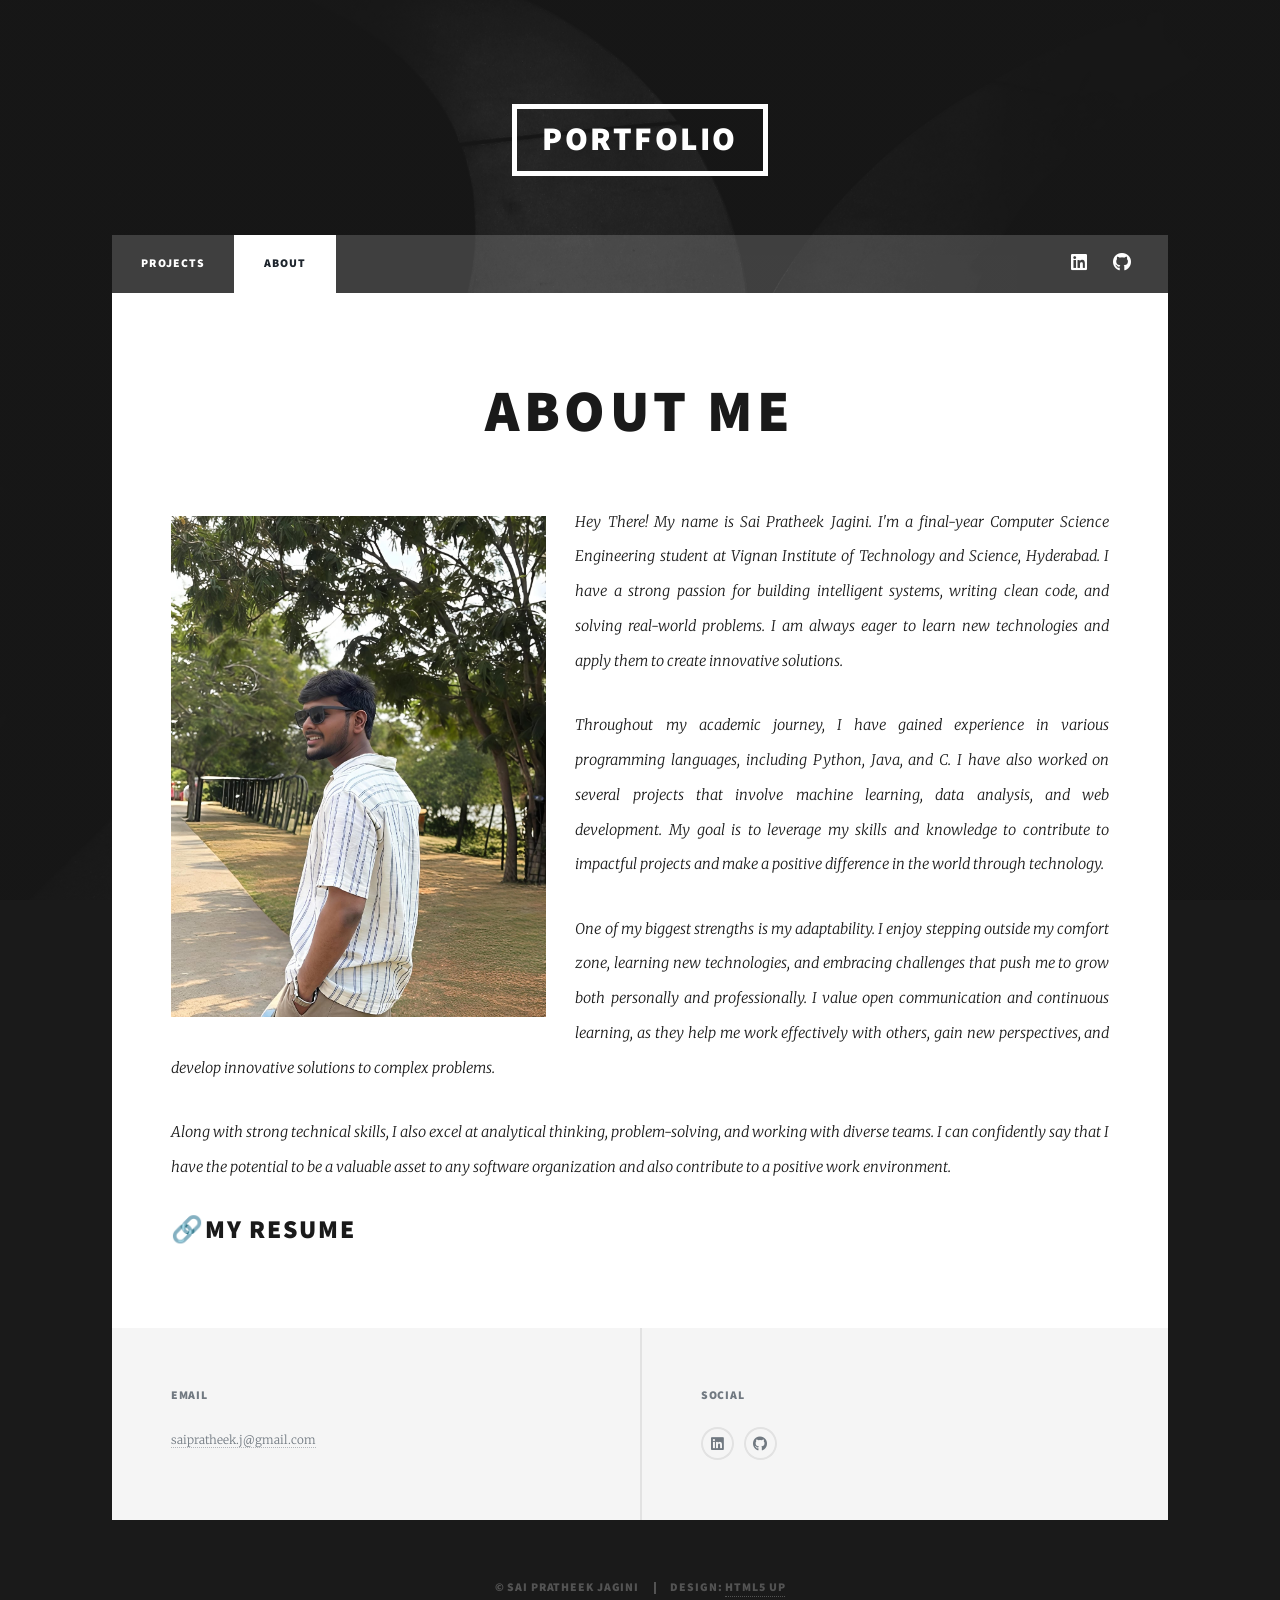
==== commit 55fec53f: "Initial commit" ====
--- a/about.html
+++ b/about.html
@@ -62,7 +62,7 @@
 					<footer id="footer">
 						<section>
 							<h3>Email</h3>
-							<p><a href="mailto:jagini.saipratheek@gmail.com">jagini.saipratheek@gmail.com</a></p>
+							<p><a href="mailto:saipratheek.j@gmail.com">saipratheek.j@gmail.com</a></p>
 						</section>
 						<section>
 							<h3>Social</h3>
@@ -90,4 +90,4 @@
 			<script src="assets/js/main.js"></script>
 
 	</body>
-</html>+</html>
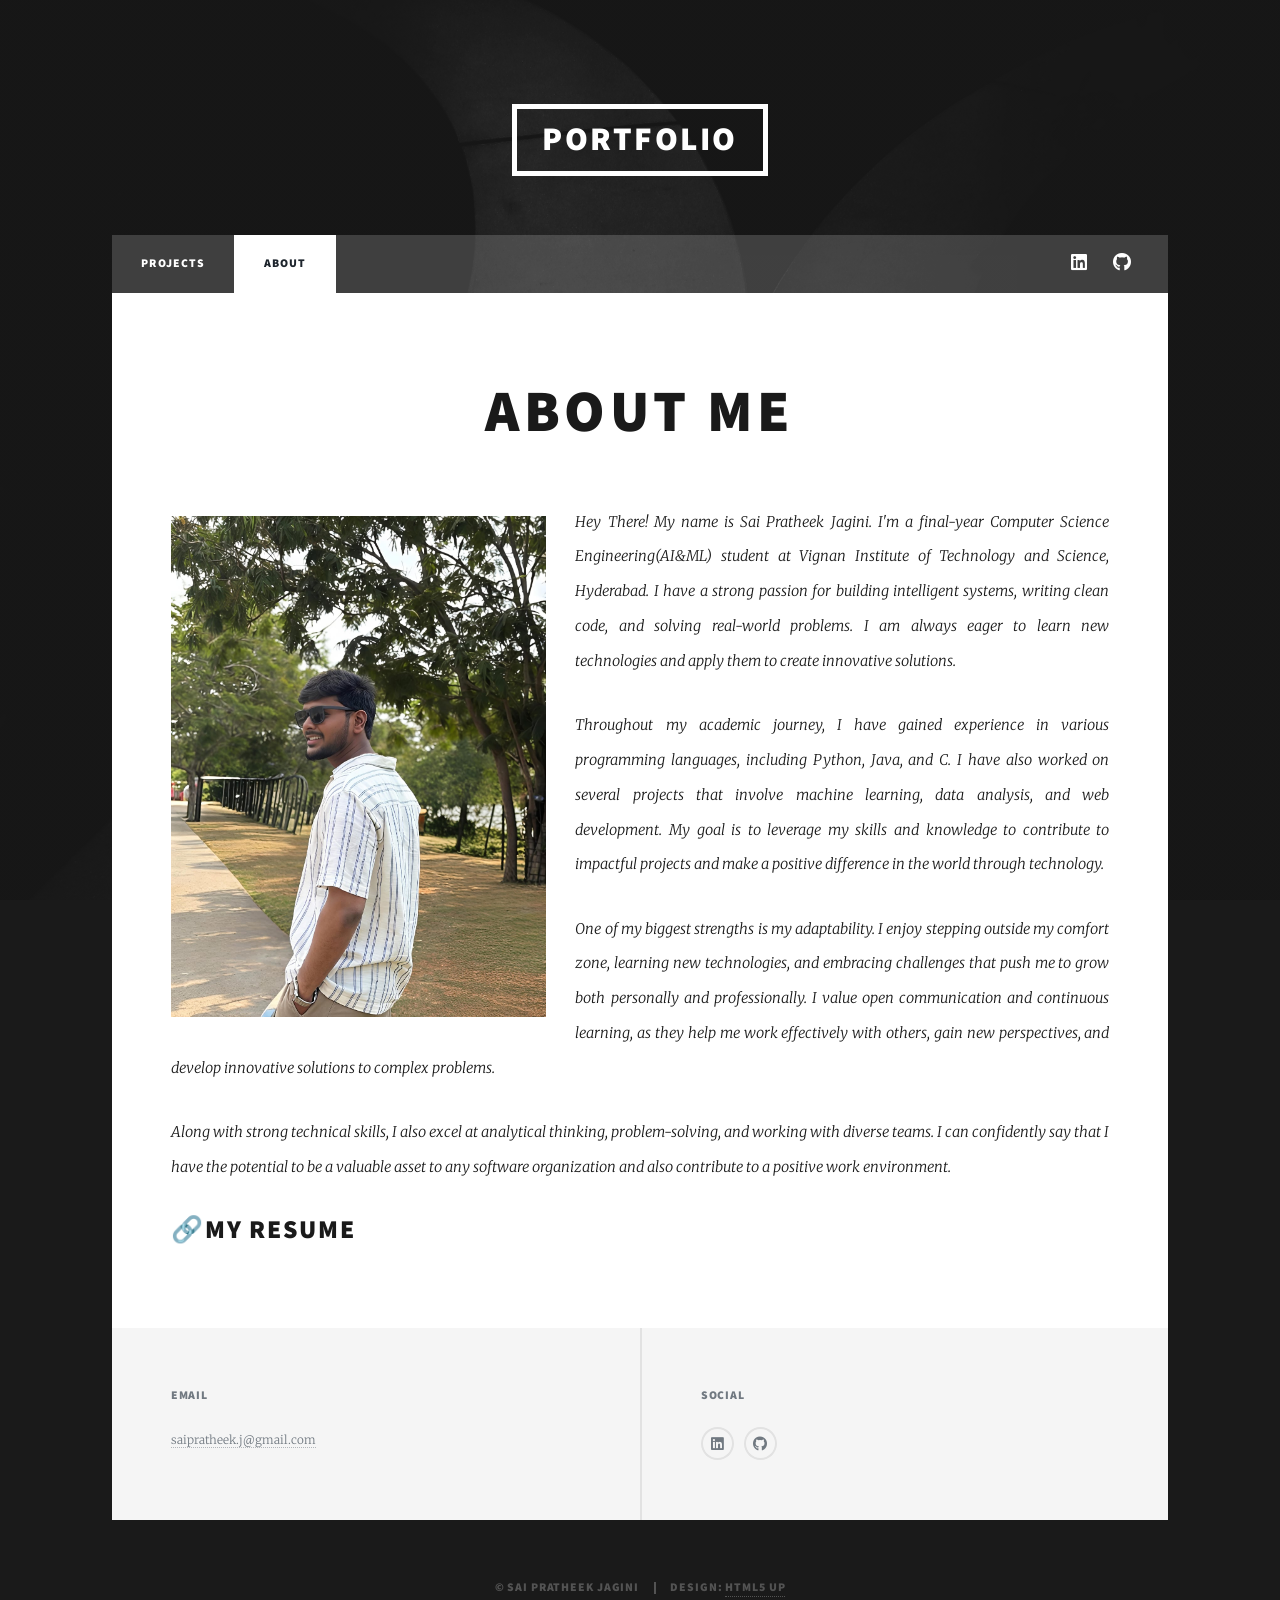
==== commit 7b0cdb56: "Enhance About Me section with more details Updated the About Me section with additional details abou" ====
--- a/about.html
+++ b/about.html
@@ -45,7 +45,7 @@
 								<header>
 									<p>
 										<span class="image left"><img src="images/pratheek.jpeg" alt="" /></span>
-										Hey There! My name is Sai Pratheek Jagini. I'm a final-year Computer Science Engineering student at Vignan Institute of Technology and Science, Hyderabad. I have a strong passion for building intelligent systems, writing clean code, and solving real-world problems. I am always eager to learn new technologies and apply them to create innovative solutions.</p>
+										Hey There! My name is Sai Pratheek Jagini. I'm a final-year Computer Science Engineering(AI&ML) student at Vignan Institute of Technology and Science, Hyderabad. I have a strong passion for building intelligent systems, writing clean code, and solving real-world problems. I am always eager to learn new technologies and apply them to create innovative solutions.</p>
 									<p>Throughout my academic journey, I have gained experience in various programming languages, including Python, Java, and C. I have also worked on several projects that involve machine learning, data analysis, and web development. My goal is to leverage my skills and knowledge to contribute to impactful projects and make a positive difference in the world through technology.</p>
 									<p>One of my biggest strengths is my adaptability. I enjoy stepping outside my comfort zone, learning new technologies, and embracing challenges that push me to grow both personally and professionally. I value open communication and continuous learning, as they help me work effectively with others, gain new perspectives, and develop innovative solutions to complex problems.</p>
 									<p>Along with strong technical skills, I also excel at analytical thinking, problem-solving, and working with diverse teams. I can confidently say that I have the potential to be a valuable asset to any software organization and also contribute to a positive work environment.</p>
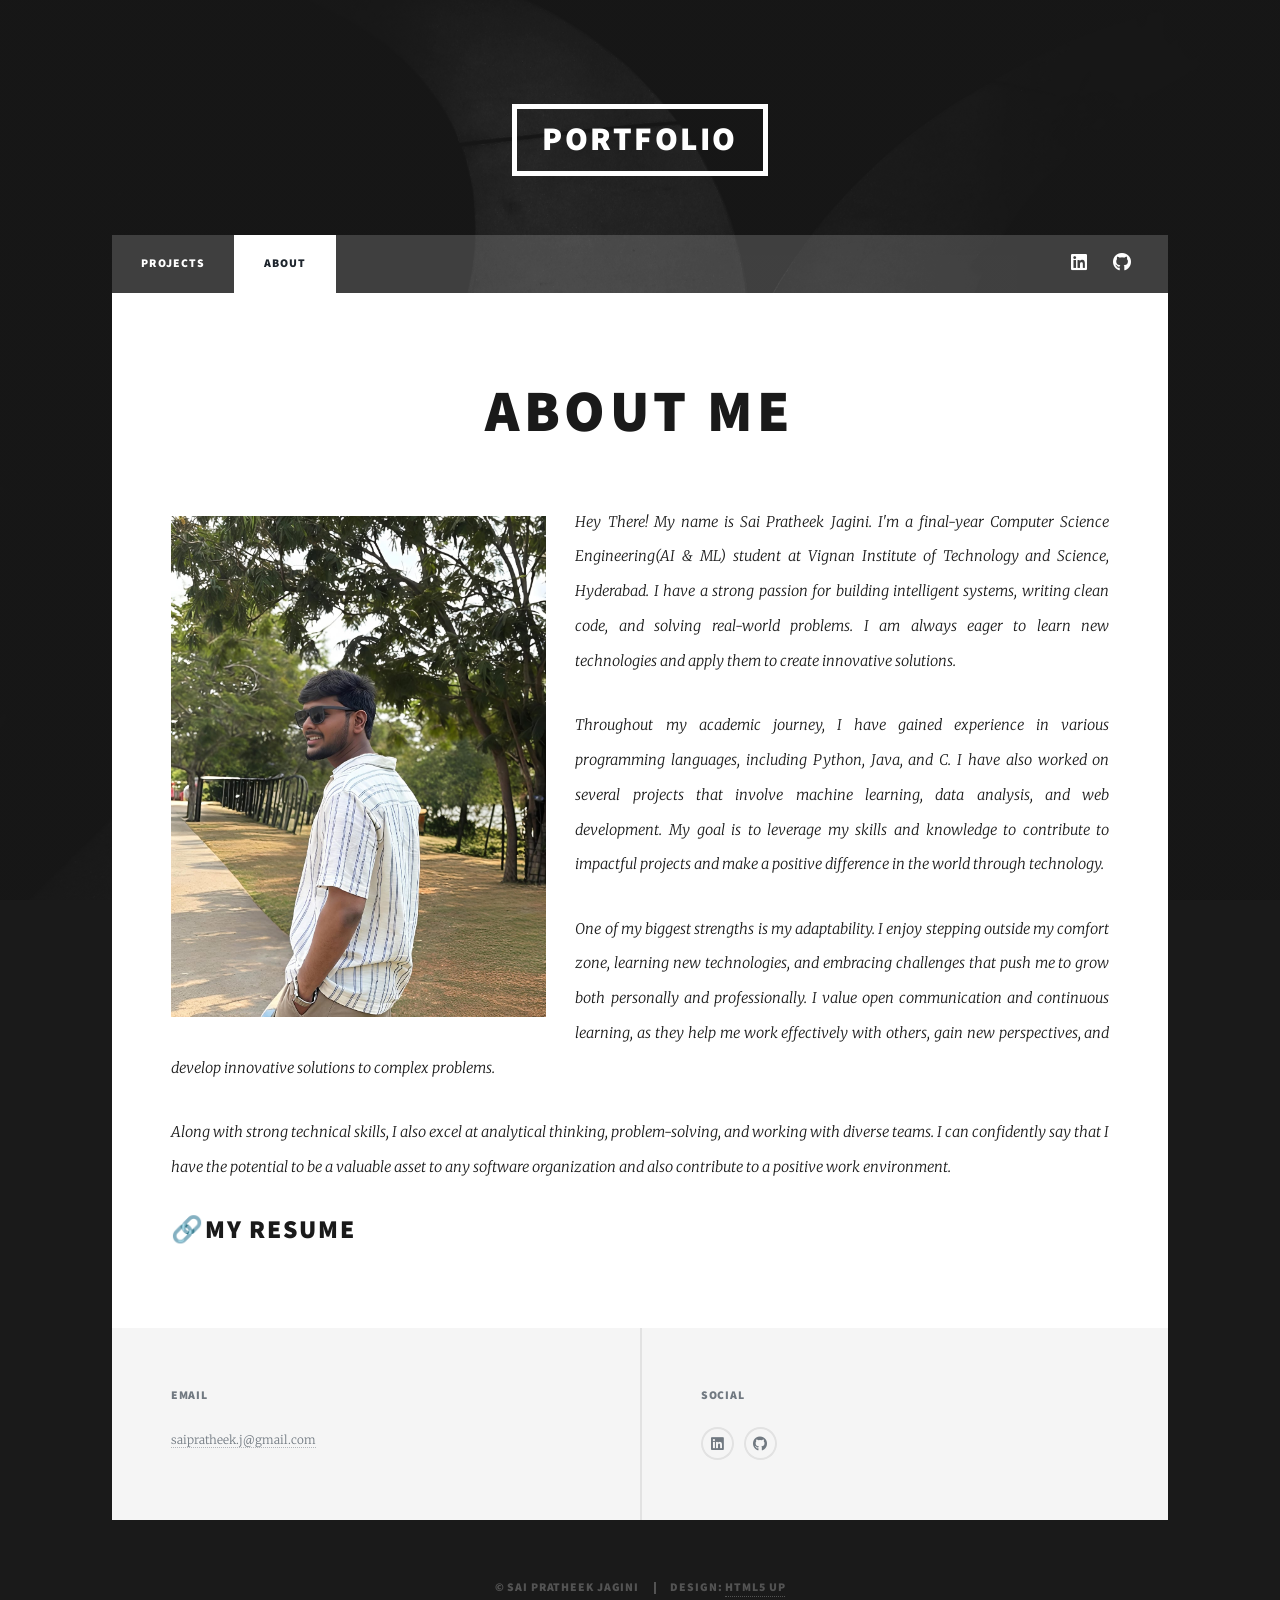
==== commit f0f6c50f: "Fix HTML formatting and restore content" ====
--- a/about.html
+++ b/about.html
@@ -45,7 +45,7 @@
 								<header>
 									<p>
 										<span class="image left"><img src="images/pratheek.jpeg" alt="" /></span>
-										Hey There! My name is Sai Pratheek Jagini. I'm a final-year Computer Science Engineering(AI&ML) student at Vignan Institute of Technology and Science, Hyderabad. I have a strong passion for building intelligent systems, writing clean code, and solving real-world problems. I am always eager to learn new technologies and apply them to create innovative solutions.</p>
+										Hey There! My name is Sai Pratheek Jagini. I'm a final-year Computer Science Engineering(AI & ML) student at Vignan Institute of Technology and Science, Hyderabad. I have a strong passion for building intelligent systems, writing clean code, and solving real-world problems. I am always eager to learn new technologies and apply them to create innovative solutions.</p>
 									<p>Throughout my academic journey, I have gained experience in various programming languages, including Python, Java, and C. I have also worked on several projects that involve machine learning, data analysis, and web development. My goal is to leverage my skills and knowledge to contribute to impactful projects and make a positive difference in the world through technology.</p>
 									<p>One of my biggest strengths is my adaptability. I enjoy stepping outside my comfort zone, learning new technologies, and embracing challenges that push me to grow both personally and professionally. I value open communication and continuous learning, as they help me work effectively with others, gain new perspectives, and develop innovative solutions to complex problems.</p>
 									<p>Along with strong technical skills, I also excel at analytical thinking, problem-solving, and working with diverse teams. I can confidently say that I have the potential to be a valuable asset to any software organization and also contribute to a positive work environment.</p>
